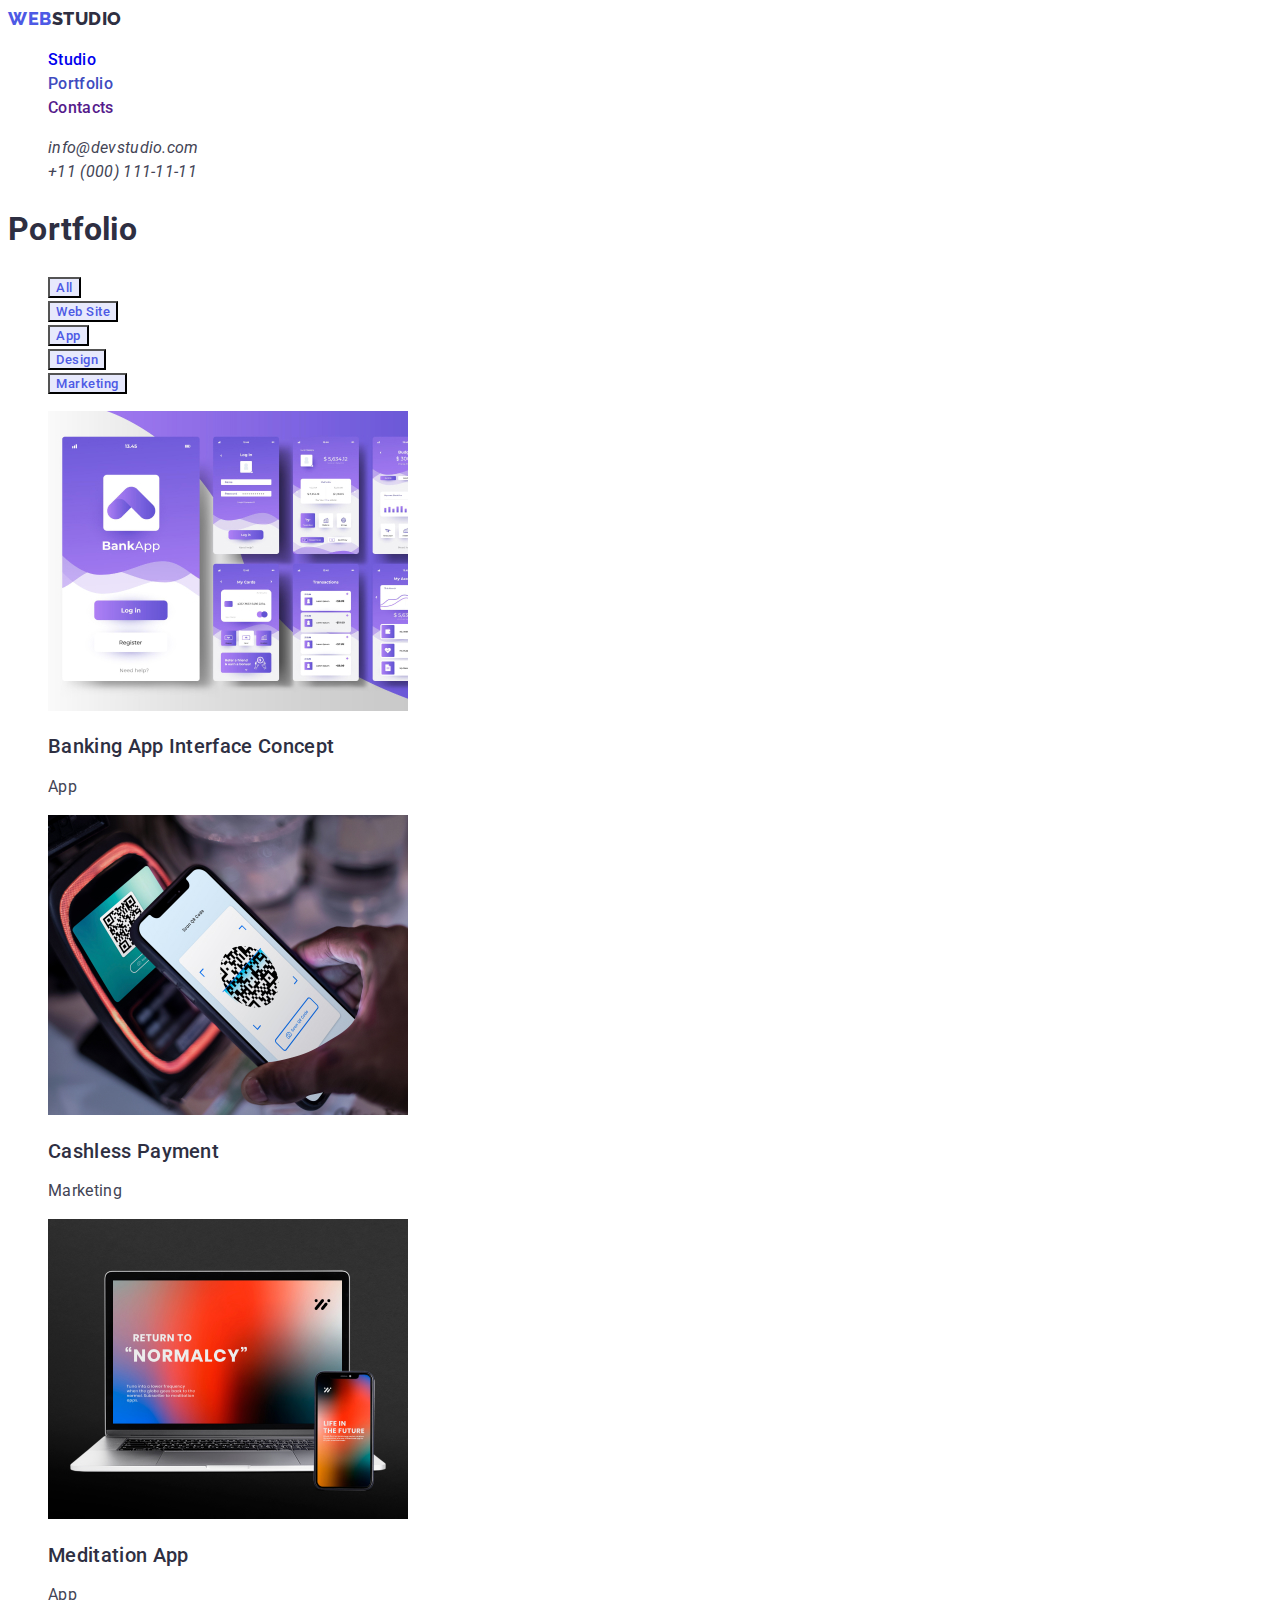
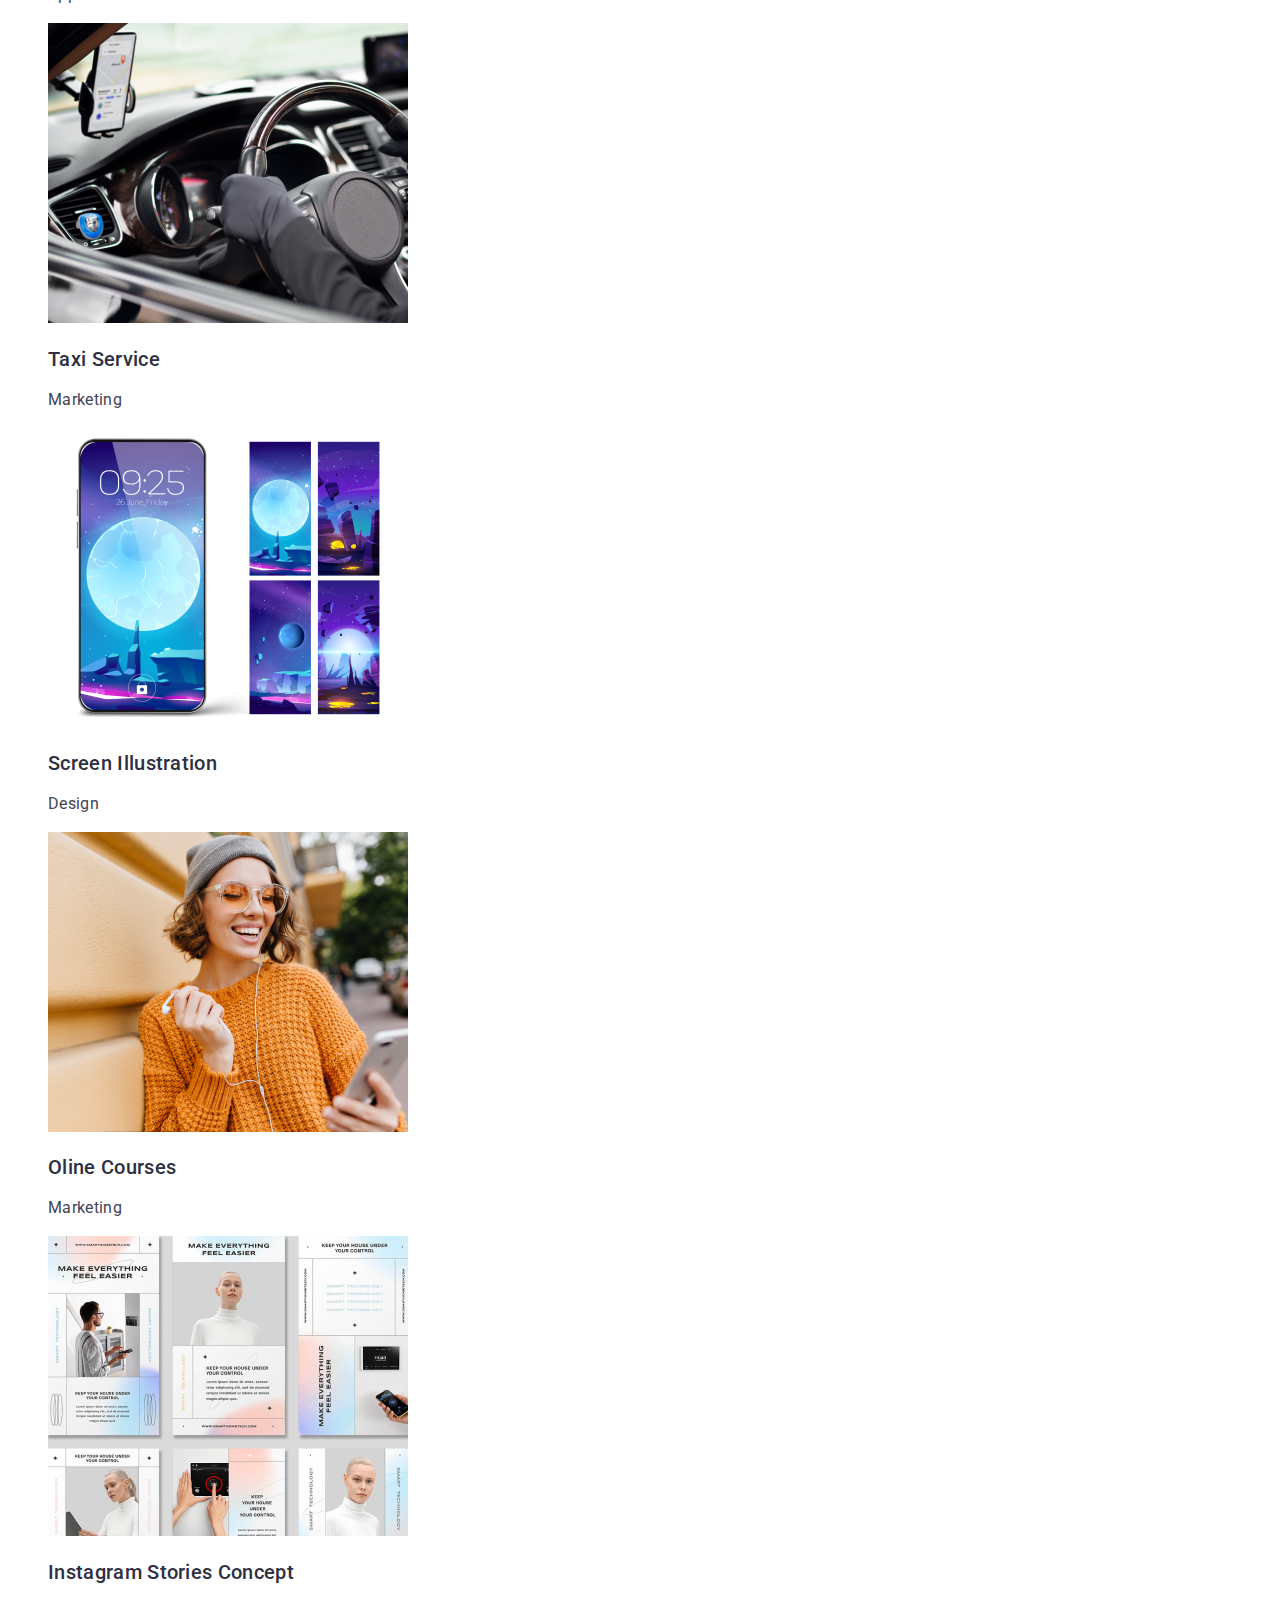
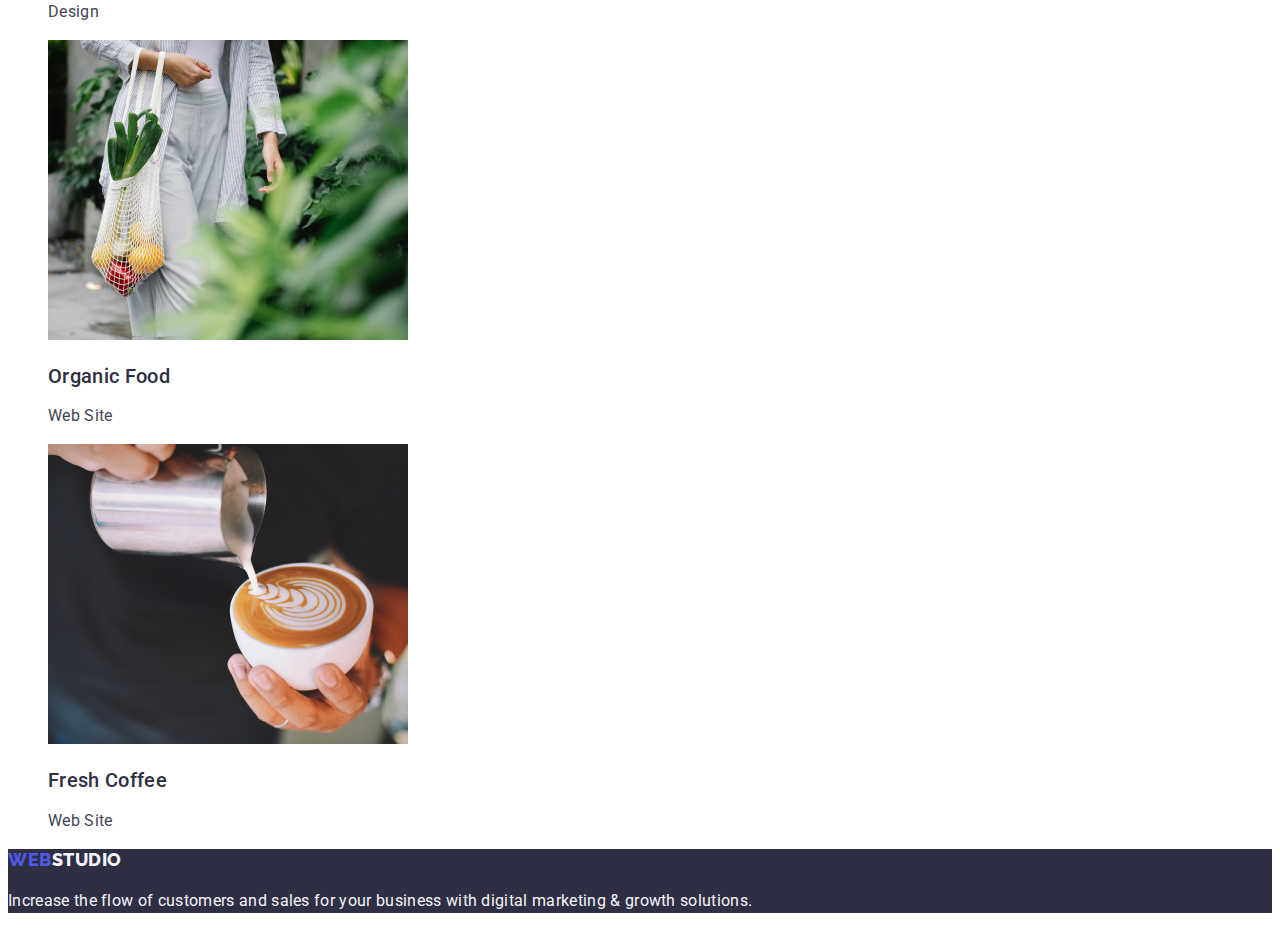
==== portfolio.html @ a3071bd9 "end_result" ====
<!DOCTYPE html>
<html lang="en">
  <head>
    <meta charset="UTF-8" />
    <meta http-equiv="X-UA-Compatible" content="IE=edge" />
    <meta name="viewport" content="width=device-width, initial-scale=1.0" />
    <link rel="stylesheet" href="./css/styles.css" />
    <title>Document</title>
    <link
      href="https://fonts.googleapis.com/css2?family=Raleway:wght@800&family=Roboto:wght@400;500;700;900&display=swap"
      rel="stylesheet"
    />
  </head>
  <body>
    <header>
      <nav>
        <a href="./index.html" class="table-content-web"
          >Web<span class="table-content-studio">Studio</span></a
        >
        <ul class="menu-nav list">
          <li><a href="./index.html" class="link">Studio</a></li>
          <li><a href="./portfolio.html" class="link current">Portfolio</a></li>
          <li><a href="" class="link">Contacts</a></li>
        </ul>
      </nav>
      <address>
        <ul class="adress-nav list">
          <li>
            <a href="mailto:info@devstudio.com" class="contact"
              >info@devstudio.com</a
            >
          </li>
          <li>
            <a href="tel:+110001111111" class="contact">+11 (000) 111-11-11</a>
          </li>
        </ul>
      </address>
    </header>
    <main>
      <h1>Portfolio</h1>
      <section class="filtrs">
        <ul class="list">
          <li><button class="button" type="button">All</button></li>
          <li><button class="button" type="button">Web Site</button></li>
          <li><button class="button" type="button">App</button></li>
          <li><button class="button" type="button">Design</button></li>
          <li><button class="button" type="button">Marketing</button></li>
        </ul>
      </section>
      <section class="section">
        <ul class="list">
          <li>
            <img src="./images/banking.jpg" alt="Banking App" width="360" />
            <h2 class="product-title">Banking App Interface Concept</h2>
            <p class="content">App</p>
          </li>
          <li>
            <img
              src="./images/cashless.jpg"
              alt="Cashless Payment"
              width="360"
            />
            <h2 class="product-title">Cashless Payment</h2>
            <p class="content">Marketing</p>
          </li>
          <li>
            <img
              src="./images/meditation.jpg"
              alt="Meditation App"
              width="360"
            />
            <h2 class="product-title">Meditation App</h2>
            <p class="content">App</p>
          </li>
          <li>
            <img src="./images/taxi.jpg" alt="Taxi Service" width="360" />
            <h2 class="product-title">Taxi Service</h2>
            <p class="content">Marketing</p>
          </li>
          <li>
            <img
              src="./images/screen.jpg"
              alt="Screen Illustration"
              width="360"
            />
            <h2 class="product-title">Screen Illustration</h2>
            <p class="content">Design</p>
          </li>
          <li>
            <img
              src="./images/oline-courses.jpg"
              alt="Oline Courses"
              width="360"
            />
            <h2 class="product-title">Oline Courses</h2>
            <p class="content">Marketing</p>
          </li>
          <li>
            <img
              src="./images/instagram-stories.jpg"
              alt="Instagram Stories"
              width="360"
            />
            <h2 class="product-title">Instagram Stories Concept</h2>
            <p class="content">Design</p>
          </li>
          <li>
            <img src="./images/organic-food.jpg" alt="Food" width="360" />
            <h2 class="product-title">Organic Food</h2>
            <p class="content">Web Site</p>
          </li>
          <li>
            <img src="./images/fresh-coffee.jpg" alt="Coffee" width="360" />
            <h2 class="product-title">Fresh Coffee</h2>
            <p class="content">Web Site</p>
          </li>
        </ul>
      </section>
    </main>
    <footer class="footer">
      <a href="./index.html" class="table-content-web"
        >Web<span class="table-footer-studio">Studio</span></a
      >
      <p class="footer-content">
        Increase the flow of customers and sales for your business with digital
        marketing & growth solutions.
      </p>
    </footer>
  </body>
</html>
---- css/styles.css ----
:root{
    --title-text-color:#2E2F42;
    --text-color:#434455;
    --focus-text:#404BBF;
    --text-button:#4D5AE5;
    --background-button:#E7E9FC;
    --focus-button:#ffffff;
    --footer-text:#F4F4FD;
}

body{
    color:var(--title-text-color);
    font-family: Roboto, sans-serif;
    letter-spacing: 0.02em;
    font-size: 16px;
    line-height: 1.5;
    background-color: var(--focus-button);
}

.table-content-web{
    color: var(--text-button);
font-family: 'Raleway',sans-serif;
    font-weight: 800;
    font-size: 18px;
    line-height: 1.17;
    letter-spacing: 0.03em;
    text-transform: uppercase;
    text-decoration: none;
}

.table-content-studio{
color: var(--title-text-color);
}

.menu-nav .link.current{
    color: var(--focus-text);
}

.menu-nav .link{
    font-weight: 500;
    text-decoration: none;
}

.menu-nav .link:hover,
.menu-nav .link:focus{
    color: var(--focus-text);
}

.list{
    list-style: none;
}
.adress-nav .contact{
    color: var(--text-color);
    text-decoration: none;
}

.adress-nav .contact:hover,
.adress-nav .contact:focus{
    color: var(--focus-text);
}

.button{
background-color: var(--background-button);
color: var(--text-button);
cursor:pointer;
font-family: inherit;
font-weight: 500;
    letter-spacing: 0.04em;
}

.button:hover,
.button:focus{
    background-color: var(--focus-text);
    color: var(--focus-button);
}

.section .product-title {
    font-weight: 500;
        font-size: 20px;
        line-height: 1.2;
}

.section .content{
    color:var(--text-color);   
}

.footer{
    background-color: var(--title-text-color);
}
.table-footer-studio{
    color: var(--footer-text);
}

.footer-content{
    color: var(--footer-text);
}
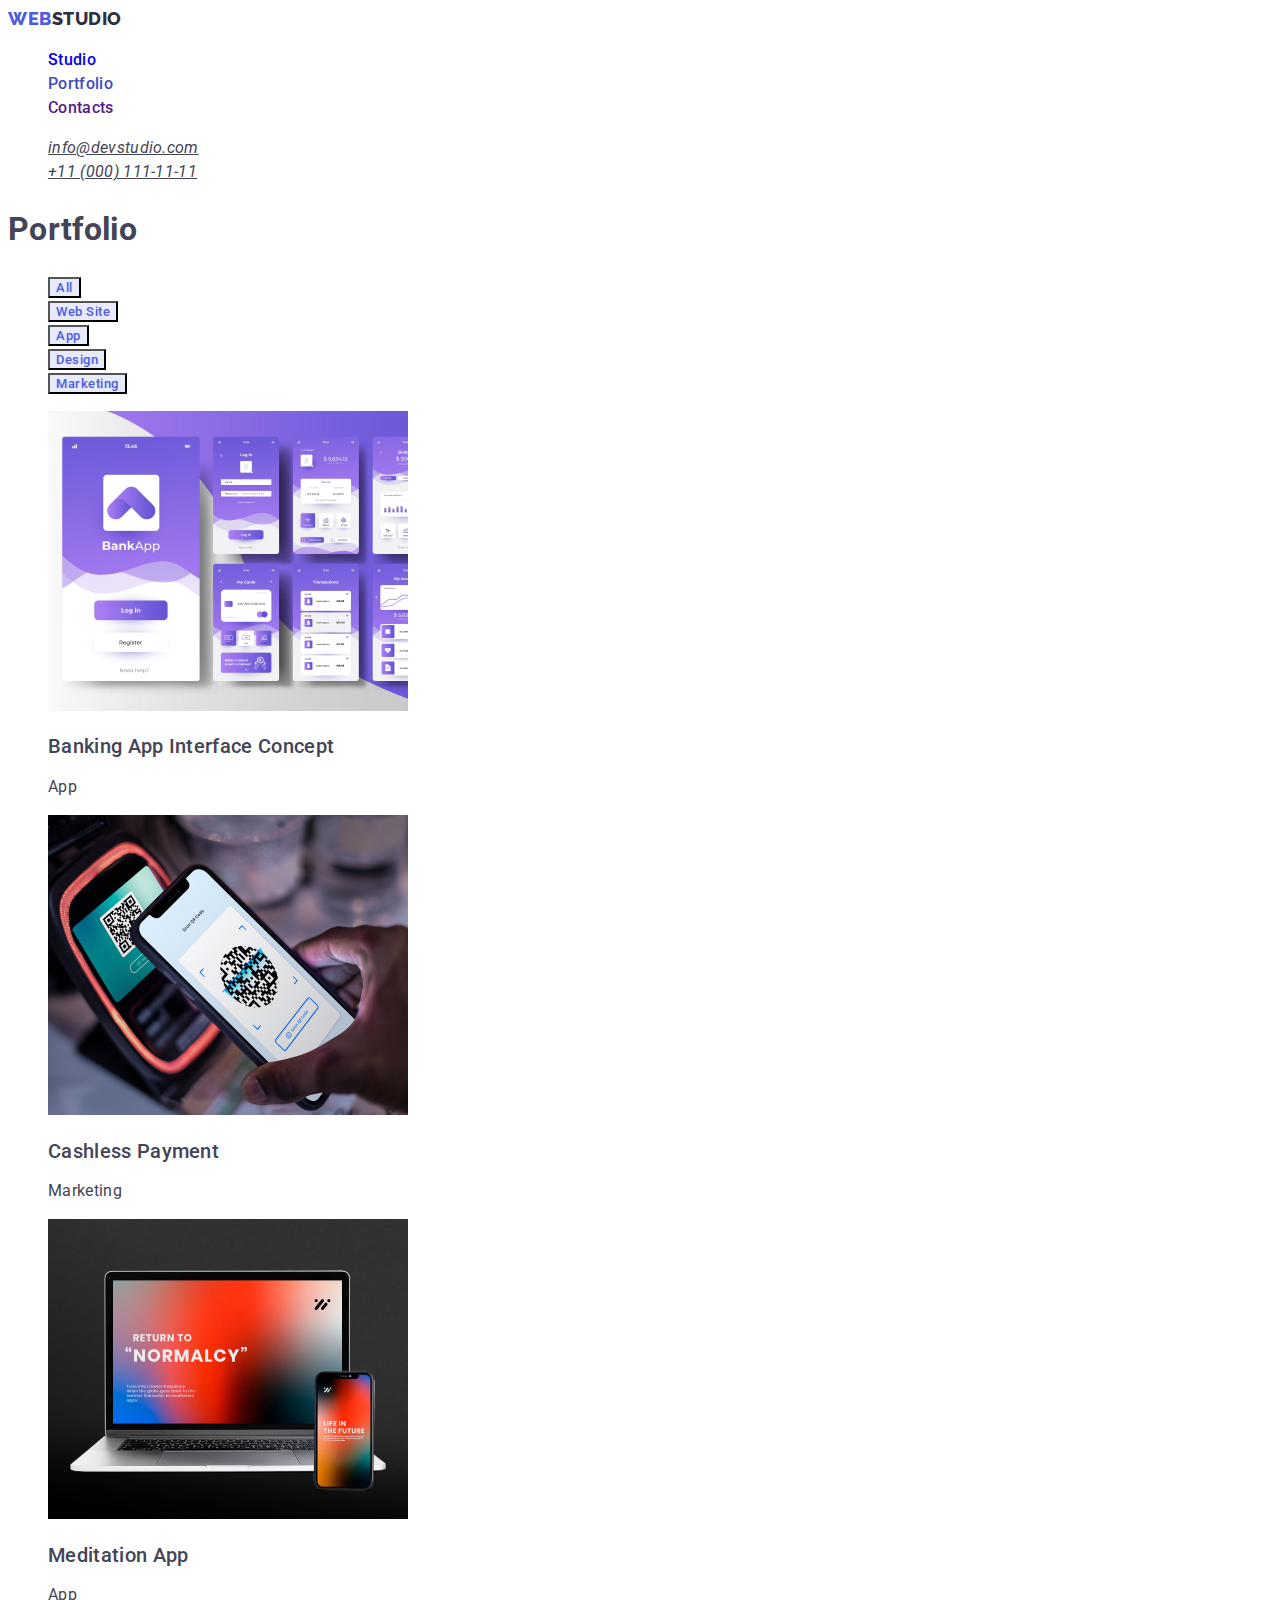
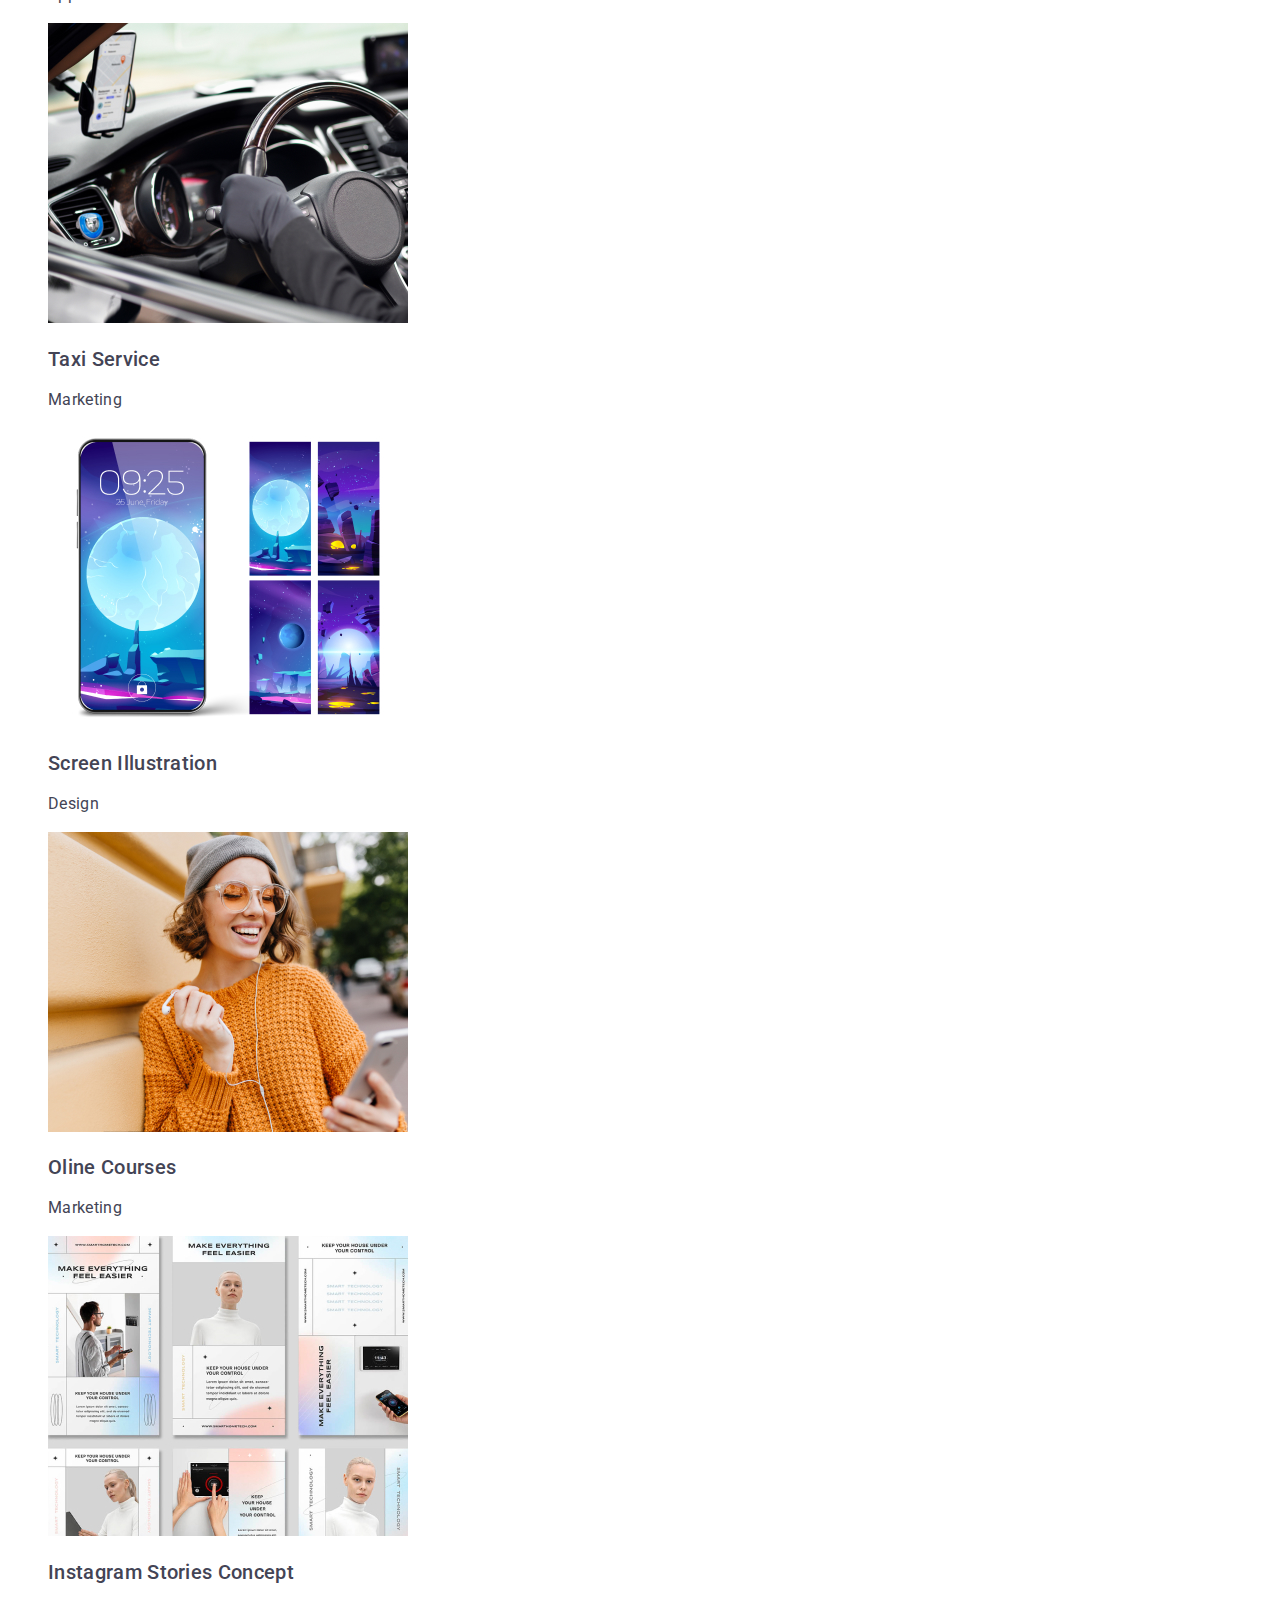
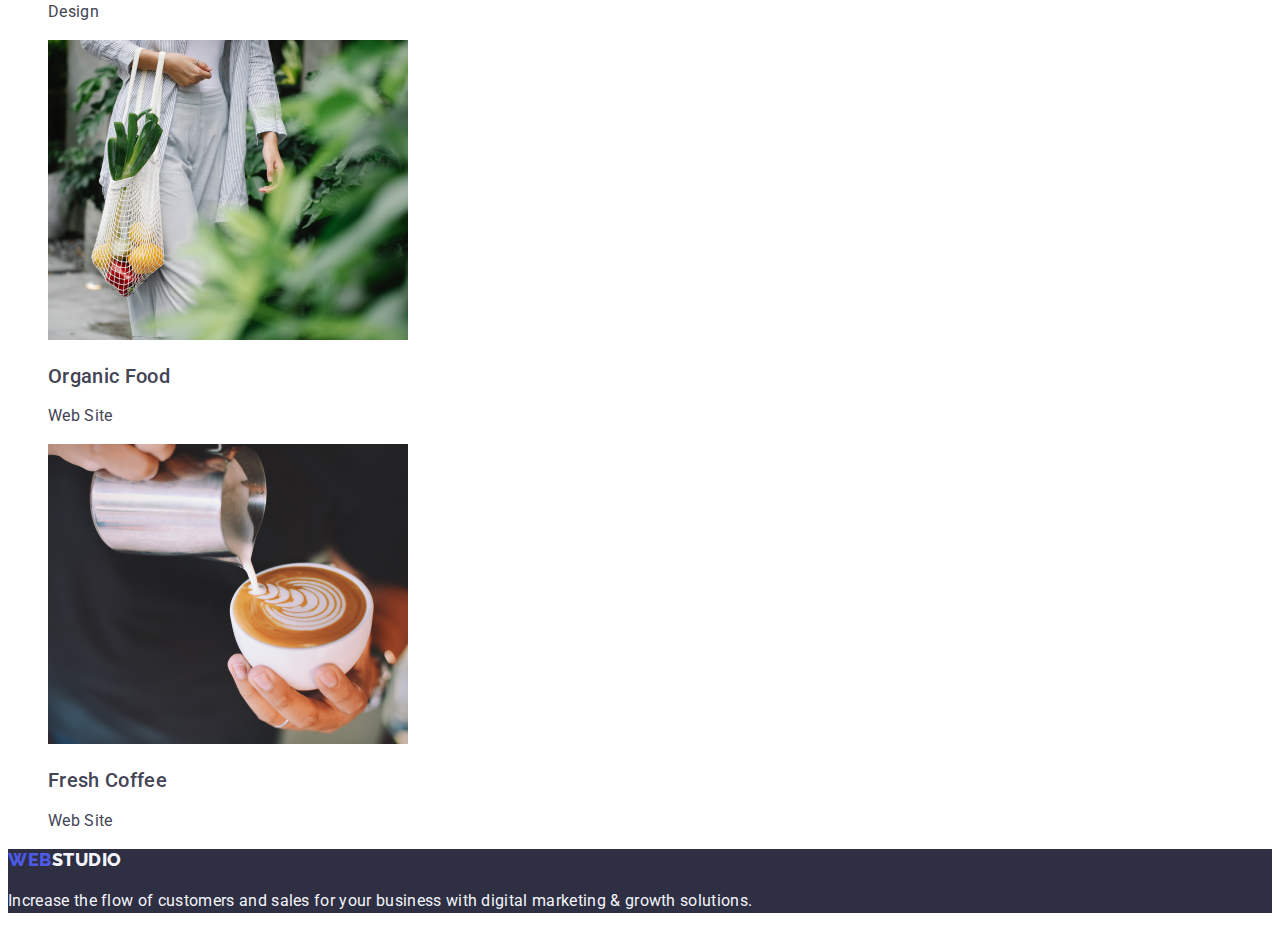
==== commit b9593651: "na_doop" ====
--- a/portfolio.html
+++ b/portfolio.html
@@ -6,6 +6,8 @@
     <meta name="viewport" content="width=device-width, initial-scale=1.0" />
     <link rel="stylesheet" href="./css/styles.css" />
     <title>Document</title>
+    <link rel="preconnect" href="https://fonts.googleapis.com" />
+    <link rel="preconnect" href="https://fonts.gstatic.com" crossorigin />
     <link
       href="https://fonts.googleapis.com/css2?family=Raleway:wght@800&family=Roboto:wght@400;500;700;900&display=swap"
       rel="stylesheet"
@@ -14,13 +16,15 @@
   <body>
     <header>
       <nav>
-        <a href="./index.html" class="table-content-web"
-          >Web<span class="table-content-studio">Studio</span></a
+        <a href="./index.html" class="table-web links"
+          >Web<span class="table-studio">Studio</span></a
         >
         <ul class="menu-nav list">
-          <li><a href="./index.html" class="link">Studio</a></li>
-          <li><a href="./portfolio.html" class="link current">Portfolio</a></li>
-          <li><a href="" class="link">Contacts</a></li>
+          <li><a href="./index.html" class="link links">Studio</a></li>
+          <li>
+            <a href="./portfolio.html" class="link links current">Portfolio</a>
+          </li>
+          <li><a href="" class="link links">Contacts</a></li>
         </ul>
       </nav>
       <address>
@@ -118,8 +122,8 @@
       </section>
     </main>
     <footer class="footer">
-      <a href="./index.html" class="table-content-web"
-        >Web<span class="table-footer-studio">Studio</span></a
+      <a href="./index.html" class="table-web links"
+        >Web<span class="footer-studio">Studio</span></a
       >
       <p class="footer-content">
         Increase the flow of customers and sales for your business with digital
--- a/css/styles.css
+++ b/css/styles.css
@@ -4,12 +4,12 @@
     --focus-text:#404BBF;
     --text-button:#4D5AE5;
     --background-button:#E7E9FC;
-    --focus-button:#ffffff;
+    --focus-button:#FFFFFF;
     --footer-text:#F4F4FD;
 }
 
 body{
-    color:var(--title-text-color);
+    color:var(--text-color);
     font-family: Roboto, sans-serif;
     letter-spacing: 0.02em;
     font-size: 16px;
@@ -17,18 +17,22 @@
     background-color: var(--focus-button);
 }
 
-.table-content-web{
-    color: var(--text-button);
+.table-web{
 font-family: 'Raleway',sans-serif;
     font-weight: 800;
     font-size: 18px;
     line-height: 1.17;
     letter-spacing: 0.03em;
     text-transform: uppercase;
+    color: var(--text-button);
     text-decoration: none;
 }
 
-.table-content-studio{
+.links{
+    text-decoration: none;
+}
+
+.table-studio{
 color: var(--title-text-color);
 }
 
@@ -38,7 +42,6 @@
 
 .menu-nav .link{
     font-weight: 500;
-    text-decoration: none;
 }
 
 .menu-nav .link:hover,
@@ -51,7 +54,6 @@
 }
 .adress-nav .contact{
     color: var(--text-color);
-    text-decoration: none;
 }
 
 .adress-nav .contact:hover,
@@ -87,7 +89,7 @@
 .footer{
     background-color: var(--title-text-color);
 }
-.table-footer-studio{
+.footer-studio{
     color: var(--footer-text);
 }
 
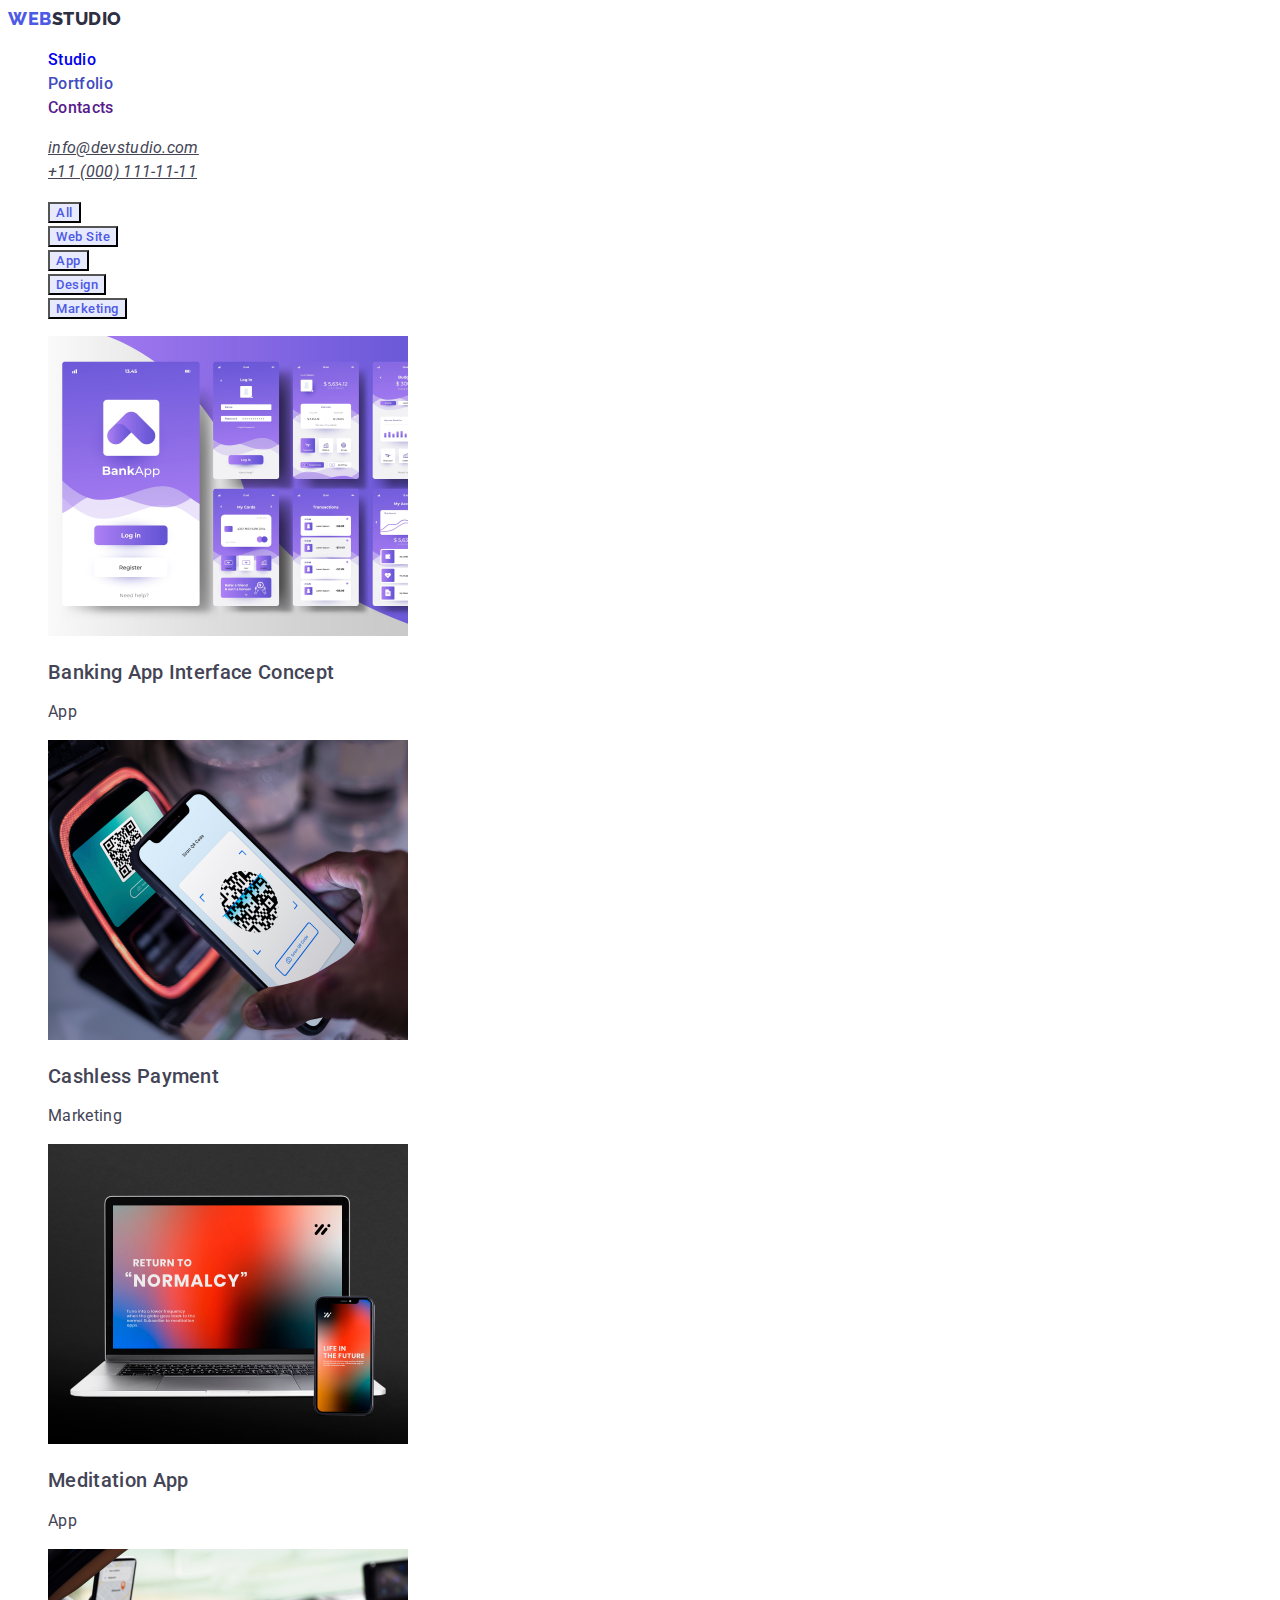
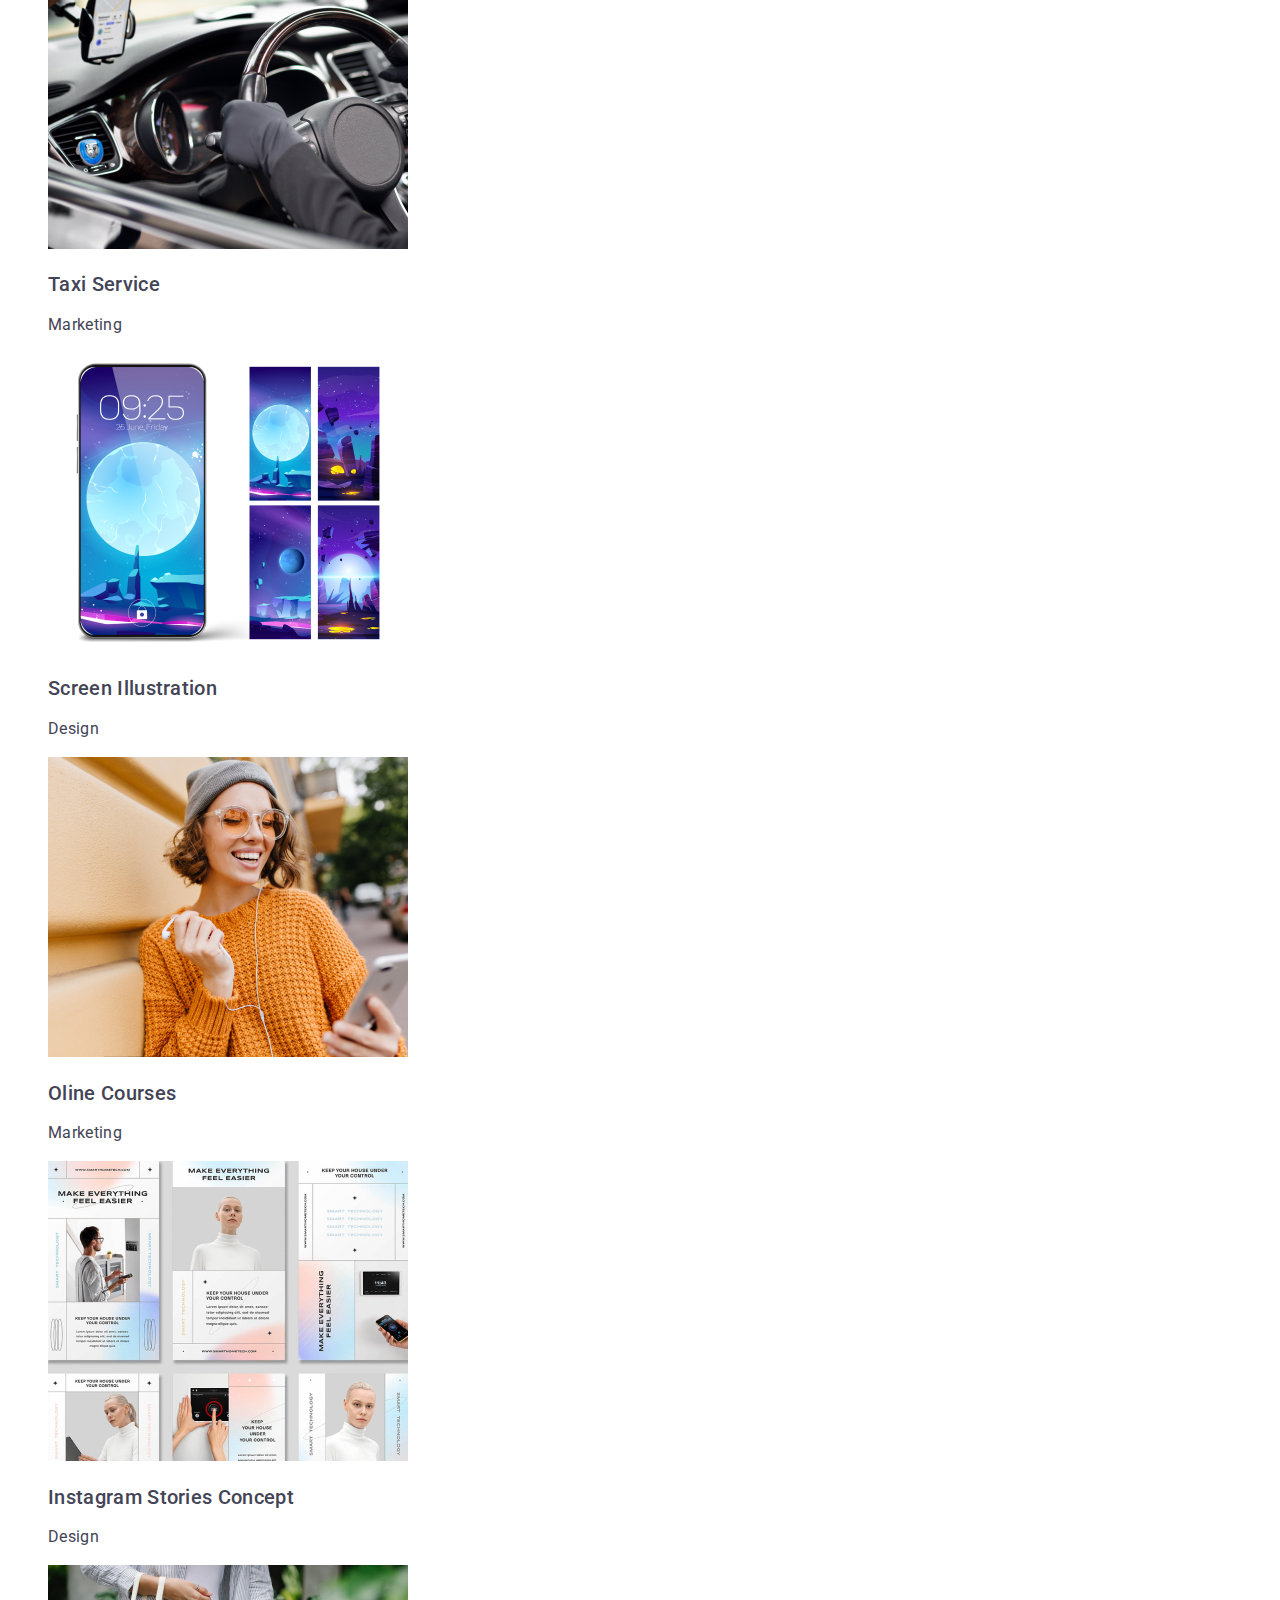
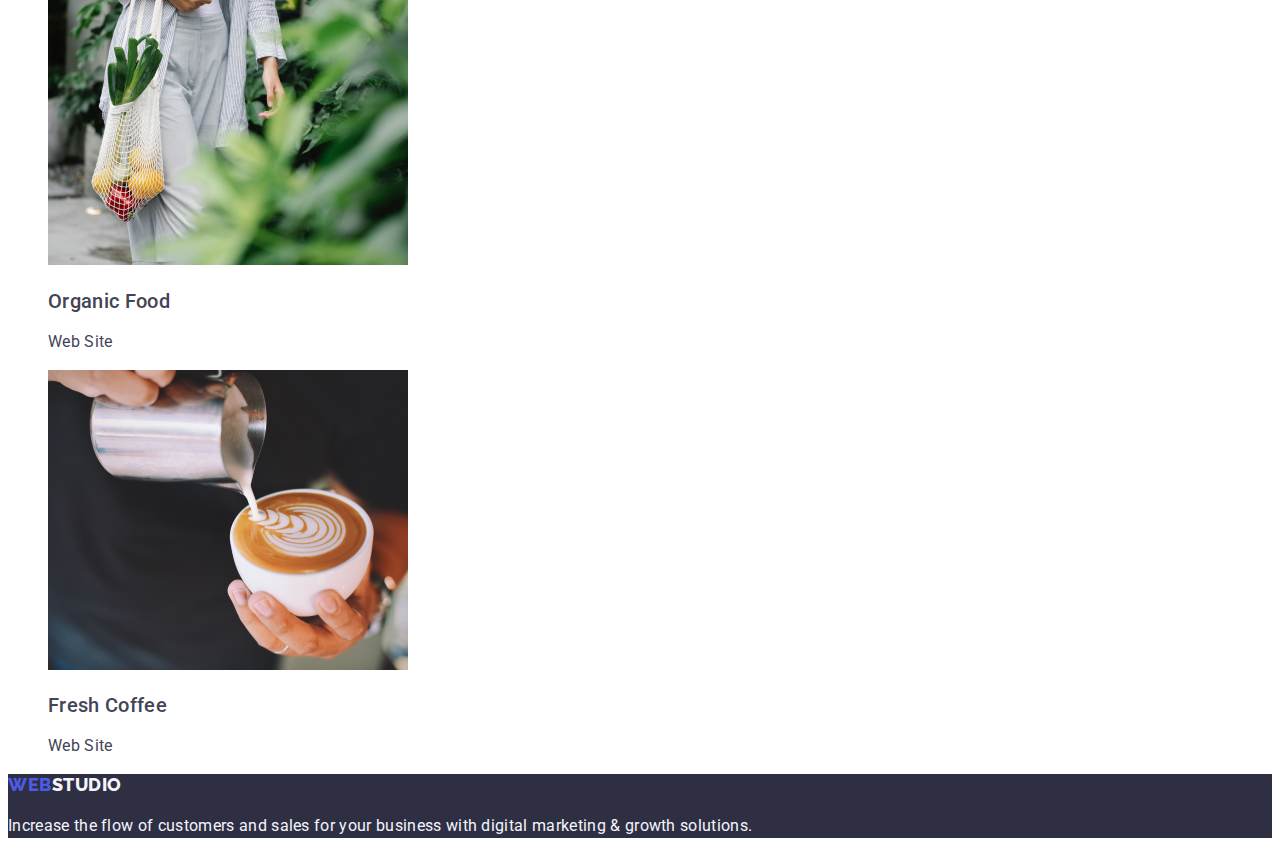
==== commit 54f08b2f: "na_Doop" ====
--- a/portfolio.html
+++ b/portfolio.html
@@ -41,14 +41,14 @@
       </address>
     </header>
     <main>
-      <h1>Portfolio</h1>
       <section class="filtrs">
+        <h1 hidden>Portfolio</h1>
         <ul class="list">
-          <li><button class="button" type="button">All</button></li>
-          <li><button class="button" type="button">Web Site</button></li>
-          <li><button class="button" type="button">App</button></li>
-          <li><button class="button" type="button">Design</button></li>
-          <li><button class="button" type="button">Marketing</button></li>
+          <li><button type="button" class="button">All</button></li>
+          <li><button type="button" class="button">Web Site</button></li>
+          <li><button type="button" class="button">App</button></li>
+          <li><button type="button" class="button">Design</button></li>
+          <li><button type="button" class="button">Marketing</button></li>
         </ul>
       </section>
       <section class="section">
--- a/css/styles.css
+++ b/css/styles.css
@@ -62,18 +62,21 @@
 }
 
 .button{
-background-color: var(--background-button);
+    font-weight: 500;
+    letter-spacing: 0.04em;
 color: var(--text-button);
+    background-color: var(--background-button);
 cursor:pointer;
 font-family: inherit;
-font-weight: 500;
-    letter-spacing: 0.04em;
+
+    
 }
 
 .button:hover,
 .button:focus{
+    color: var(--focus-button);
     background-color: var(--focus-text);
-    color: var(--focus-button);
+   
 }
 
 .section .product-title {
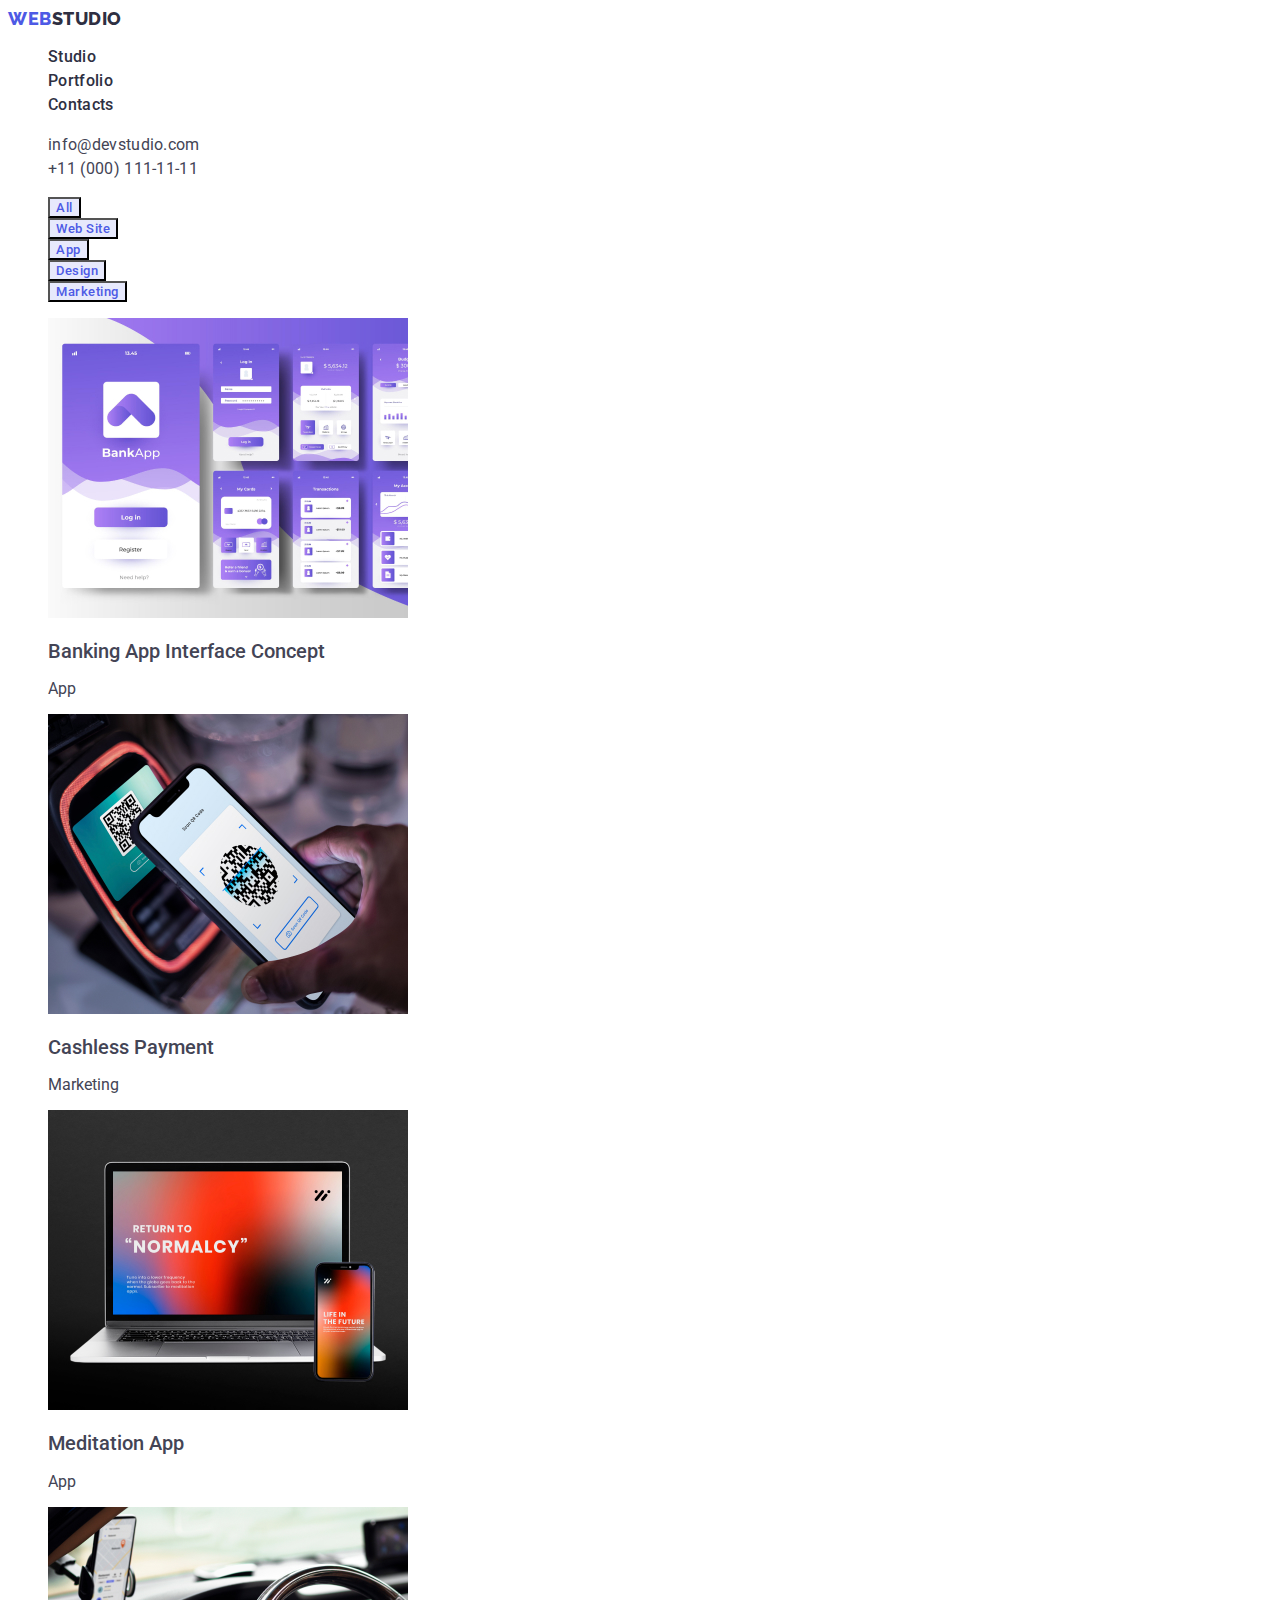
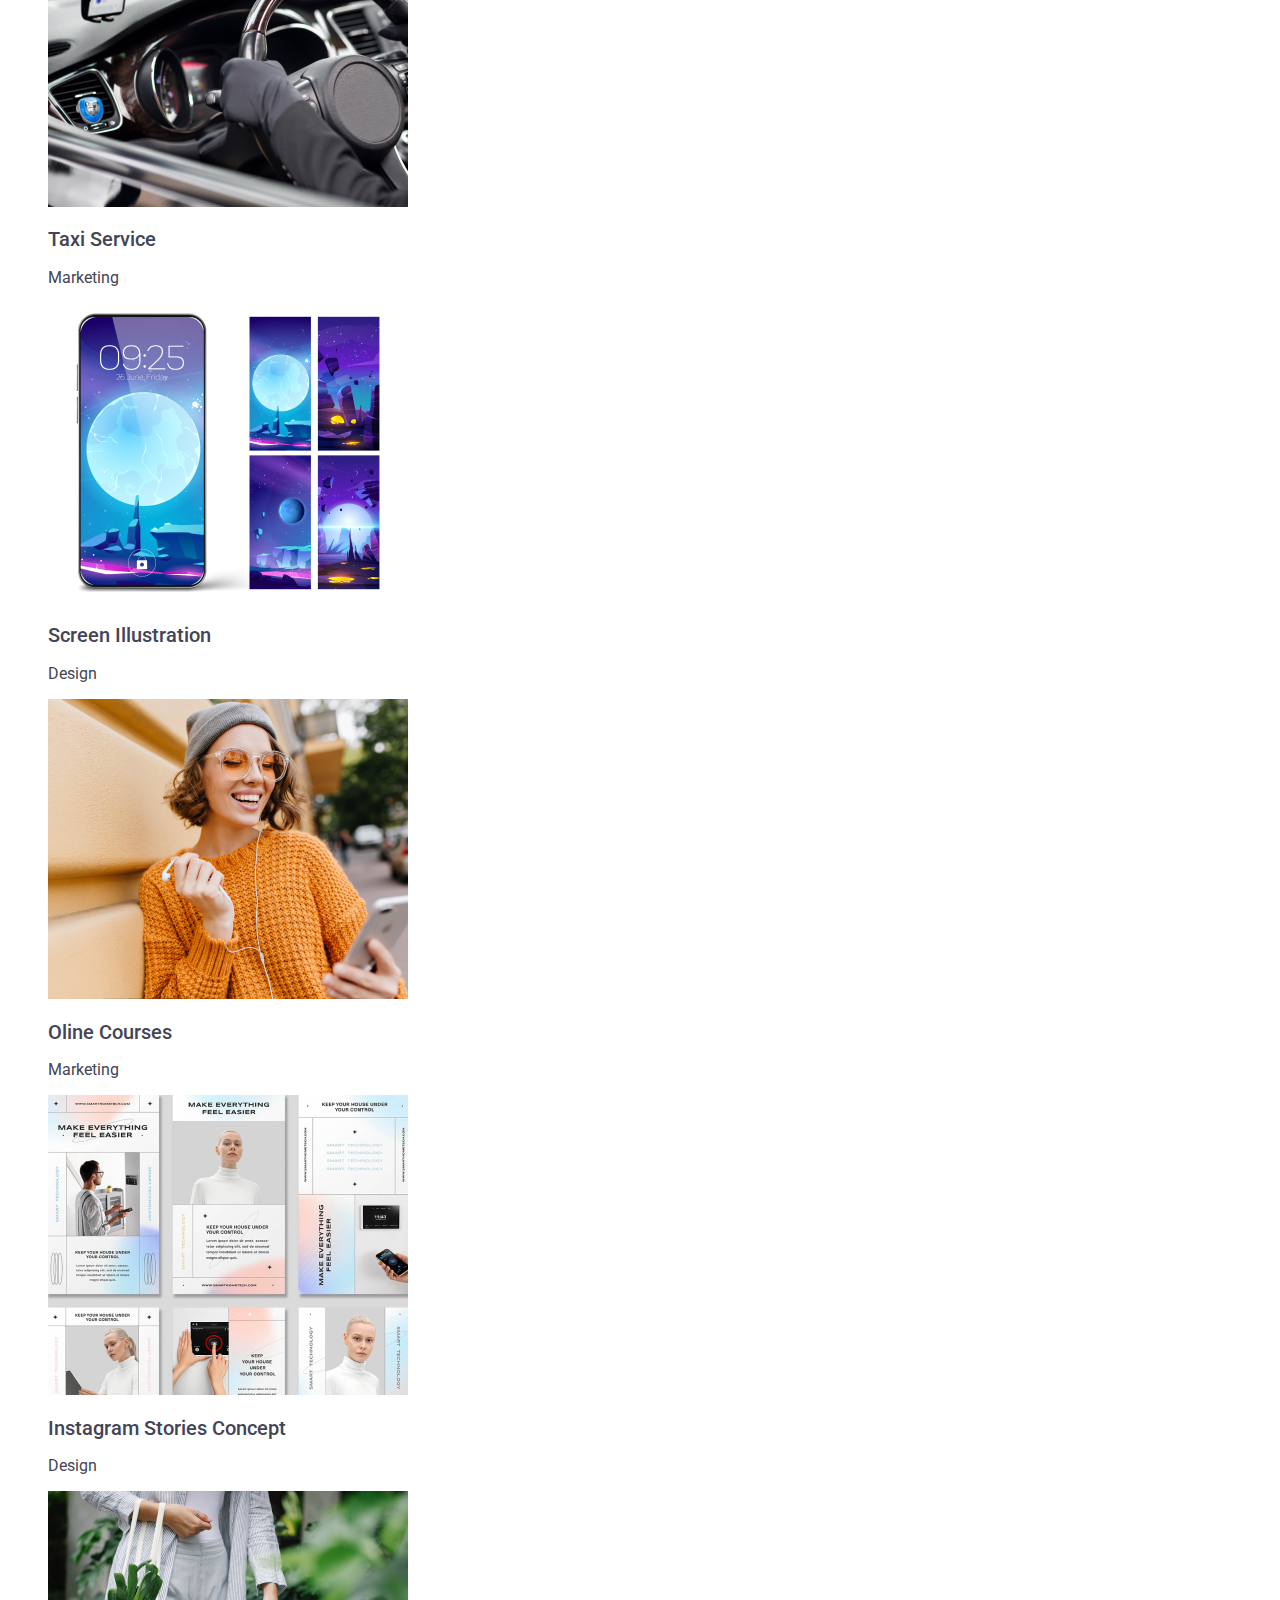
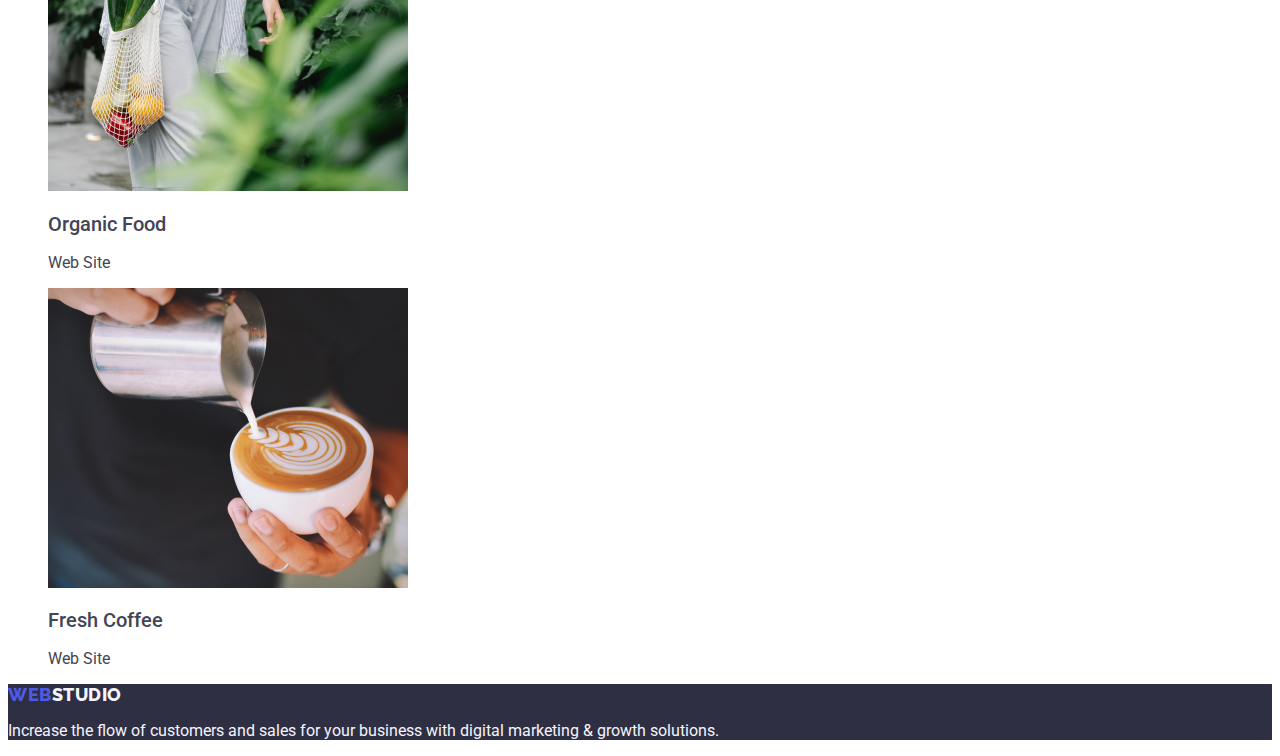
==== commit 48a75ba5: "header" ====
--- a/portfolio.html
+++ b/portfolio.html
@@ -5,37 +5,39 @@
     <meta http-equiv="X-UA-Compatible" content="IE=edge" />
     <meta name="viewport" content="width=device-width, initial-scale=1.0" />
     <link rel="stylesheet" href="./css/styles.css" />
-    <title>Document</title>
     <link rel="preconnect" href="https://fonts.googleapis.com" />
     <link rel="preconnect" href="https://fonts.gstatic.com" crossorigin />
     <link
       href="https://fonts.googleapis.com/css2?family=Raleway:wght@800&family=Roboto:wght@400;500;700;900&display=swap"
       rel="stylesheet"
     />
+    <title>Document</title>
   </head>
   <body>
     <header>
       <nav>
-        <a href="./index.html" class="table-web links"
+        <a href="./index.html" class="web link"
           >Web<span class="table-studio">Studio</span></a
         >
-        <ul class="menu-nav list">
-          <li><a href="./index.html" class="link links">Studio</a></li>
+        <ul class="list">
+          <li><a href="./index.html" class="links link">Studio</a></li>
           <li>
-            <a href="./portfolio.html" class="link links current">Portfolio</a>
+            <a href="./portfolio.html" class="links link">Portfolio</a>
           </li>
-          <li><a href="" class="link links">Contacts</a></li>
+          <li><a href="" class="links link">Contacts</a></li>
         </ul>
       </nav>
-      <address>
-        <ul class="adress-nav list">
+      <address class="addr-nav">
+        <ul class="list">
           <li>
-            <a href="mailto:info@devstudio.com" class="contact"
+            <a href="mailto:info@devstudio.com" class="contact link"
               >info@devstudio.com</a
             >
           </li>
           <li>
-            <a href="tel:+110001111111" class="contact">+11 (000) 111-11-11</a>
+            <a href="tel:+110001111111" class="contact link"
+              >+11 (000) 111-11-11</a
+            >
           </li>
         </ul>
       </address>
@@ -122,7 +124,7 @@
       </section>
     </main>
     <footer class="footer">
-      <a href="./index.html" class="table-web links"
+      <a href="./index.html" class="web link"
         >Web<span class="footer-studio">Studio</span></a
       >
       <p class="footer-content">
--- a/css/styles.css
+++ b/css/styles.css
@@ -9,15 +9,15 @@
 }
 
 body{
-    color:var(--text-color);
     font-family: Roboto, sans-serif;
-    letter-spacing: 0.02em;
+    color: var(--text-color);
+    /* letter-spacing: 0.02em;
     font-size: 16px;
-    line-height: 1.5;
+    line-height: 1.5; */
     background-color: var(--focus-button);
 }
 
-.table-web{
+.web{
 font-family: 'Raleway',sans-serif;
     font-weight: 800;
     font-size: 18px;
@@ -28,7 +28,7 @@
     text-decoration: none;
 }
 
-.links{
+.link{
     text-decoration: none;
 }
 
@@ -36,28 +36,40 @@
 color: var(--title-text-color);
 }
 
-.menu-nav .link.current{
+/* .links.current{
     color: var(--focus-text);
+} */
+
+.links{
+    font-weight: 500;
+    font-size: 16px;
+    line-height: 1.5;
+    letter-spacing: 0.02em;
+    color: var(--title-text-color);
+        
 }
 
-.menu-nav .link{
-    font-weight: 500;
-}
-
-.menu-nav .link:hover,
-.menu-nav .link:focus{
+.links:hover,
+.links:focus{
     color: var(--focus-text);
 }
 
 .list{
     list-style: none;
 }
-.adress-nav .contact{
+
+.addr-nav{
+    font-style: normal;
+}
+.contact{
+    font-size: 16px;
+        line-height: 1.5;
+        letter-spacing: 0.02em;
     color: var(--text-color);
 }
 
-.adress-nav .contact:hover,
-.adress-nav .contact:focus{
+.contact:hover,
+.contact:focus{
     color: var(--focus-text);
 }
 
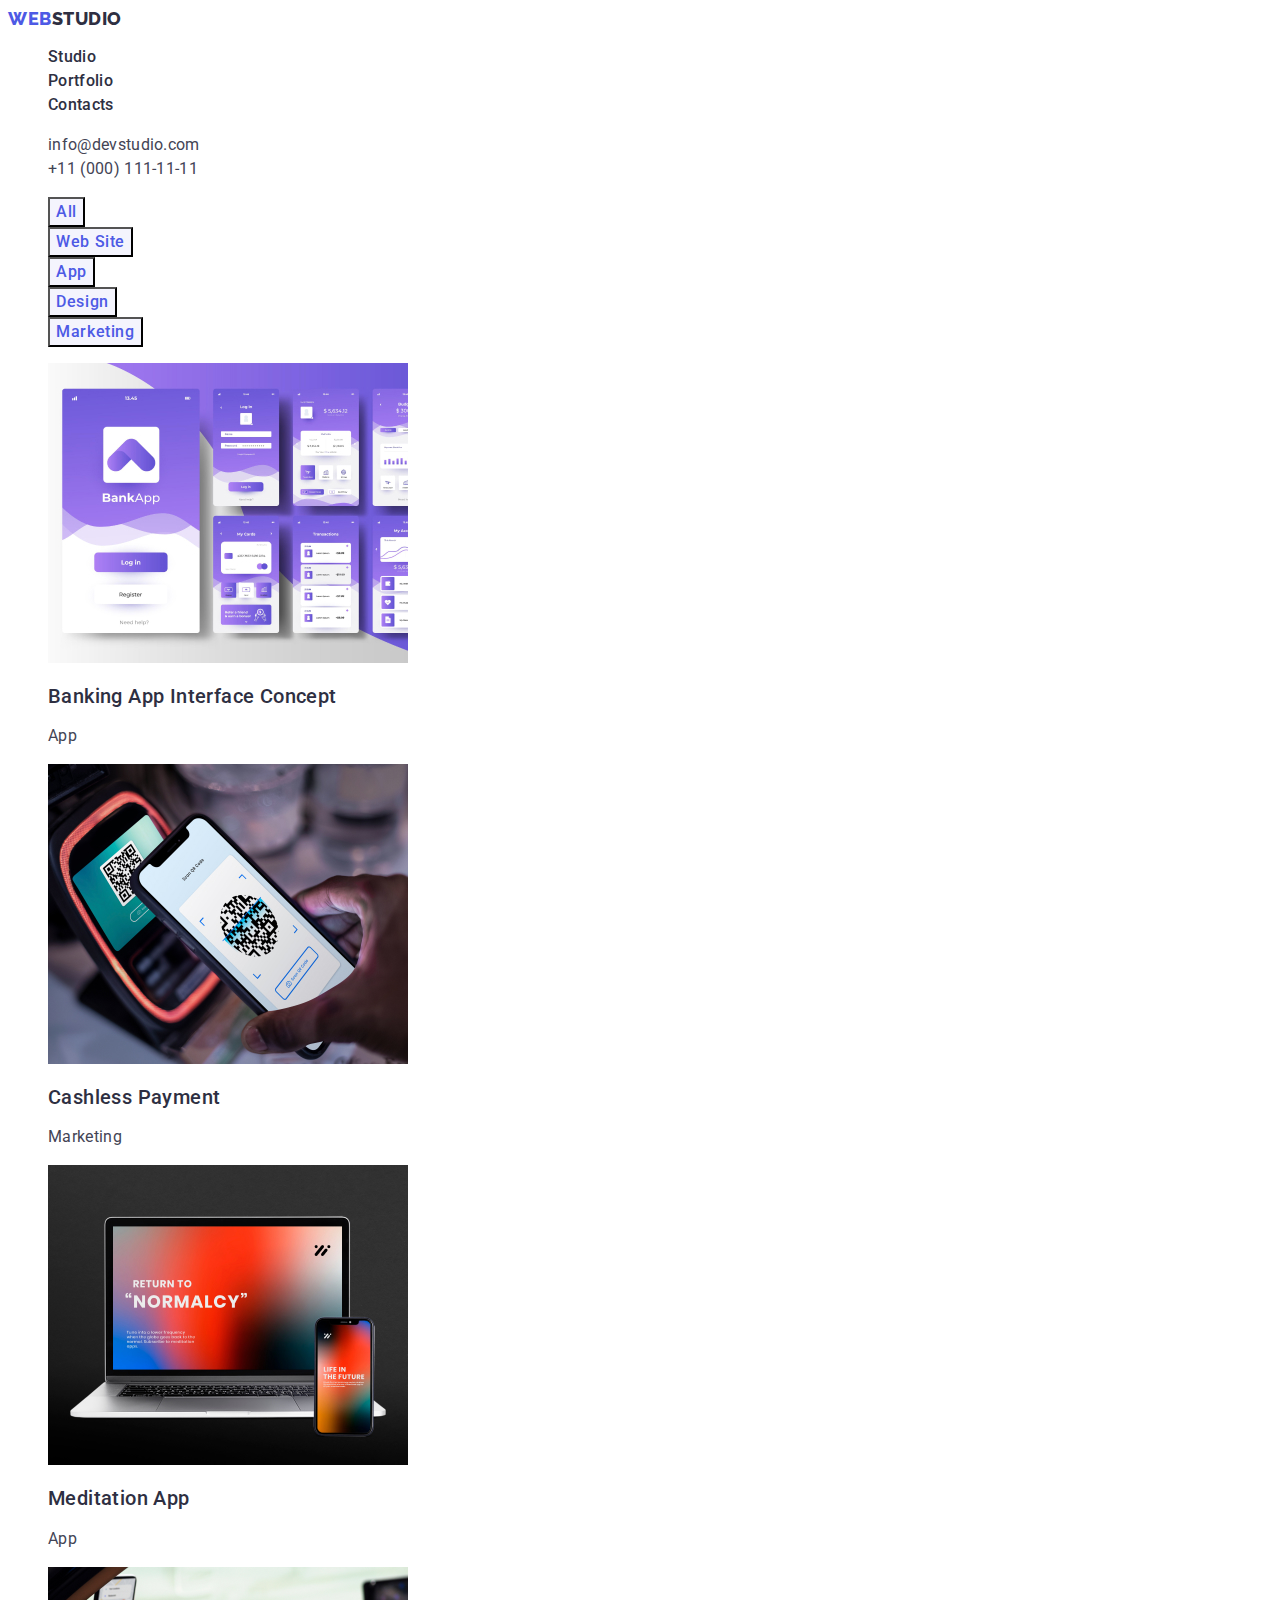
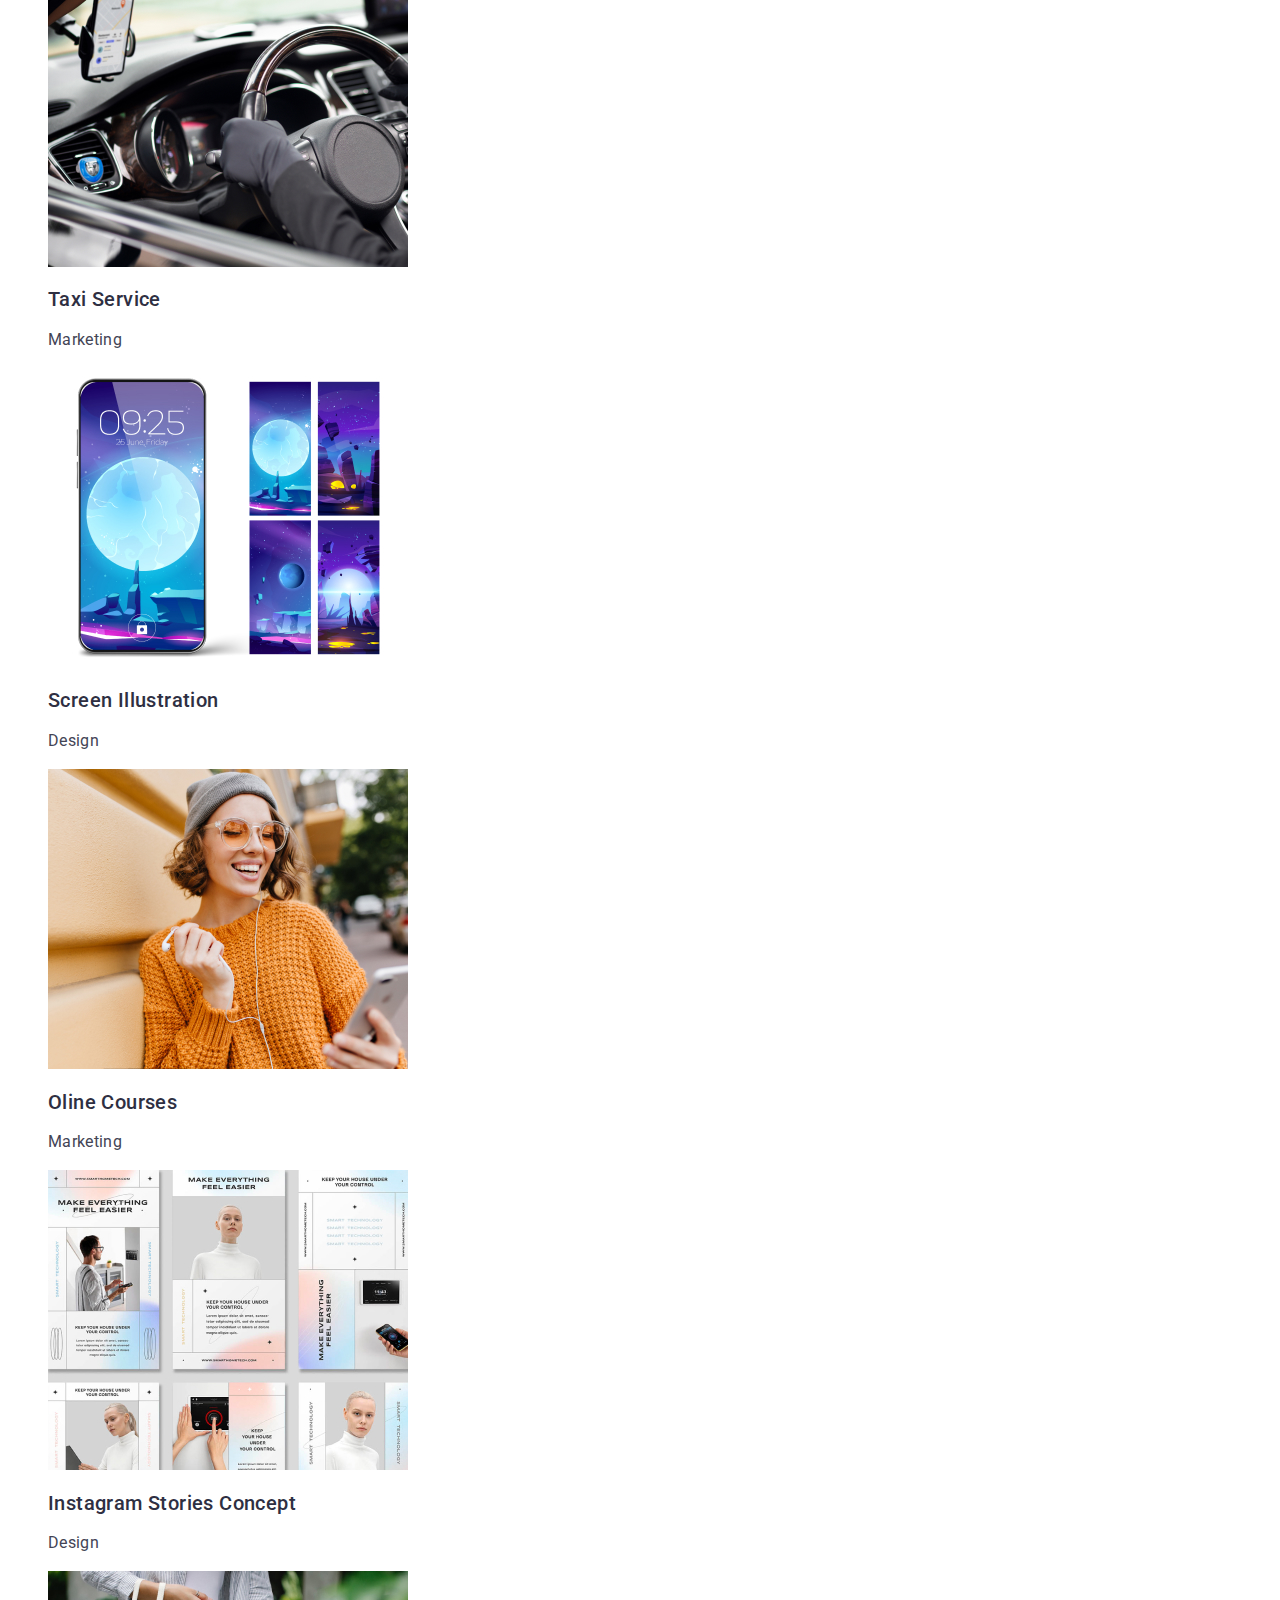
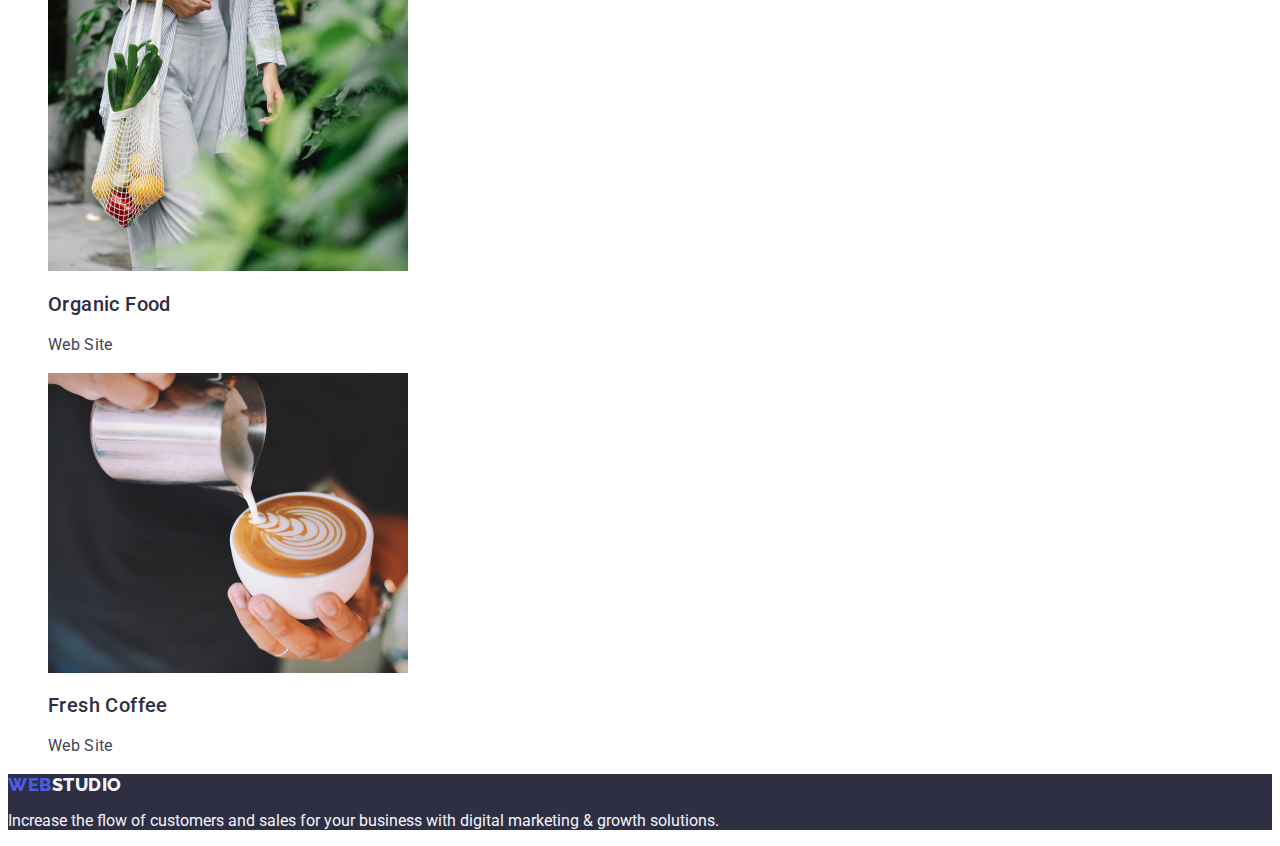
==== commit 78343312: "finish" ====
--- a/portfolio.html
+++ b/portfolio.html
@@ -46,79 +46,78 @@
       <section class="filtrs">
         <h1 hidden>Portfolio</h1>
         <ul class="list">
-          <li><button type="button" class="button">All</button></li>
-          <li><button type="button" class="button">Web Site</button></li>
-          <li><button type="button" class="button">App</button></li>
-          <li><button type="button" class="button">Design</button></li>
-          <li><button type="button" class="button">Marketing</button></li>
+          <li><button type="button" class="buttons">All</button></li>
+          <li><button type="button" class="buttons">Web Site</button></li>
+          <li><button type="button" class="buttons">App</button></li>
+          <li><button type="button" class="buttons">Design</button></li>
+          <li><button type="button" class="buttons">Marketing</button></li>
         </ul>
-      </section>
-      <section class="section">
+
         <ul class="list">
           <li>
-            <img src="./images/banking.jpg" alt="Banking App" width="360" />
+            <a href="" class="link"><img src="./images/banking.jpg" alt="Banking App" width="360" />
             <h2 class="product-title">Banking App Interface Concept</h2>
-            <p class="content">App</p>
+            <p class="article">App</p></a>
           </li>
-          <li>
+          <a href="" class="link"><li>
             <img
               src="./images/cashless.jpg"
               alt="Cashless Payment"
               width="360"
             />
             <h2 class="product-title">Cashless Payment</h2>
-            <p class="content">Marketing</p>
+            <p class="article">Marketing</p></a>
           </li>
-          <li>
+          <a href="" class="link"><li>
             <img
               src="./images/meditation.jpg"
               alt="Meditation App"
               width="360"
             />
             <h2 class="product-title">Meditation App</h2>
-            <p class="content">App</p>
+            <p class="article">App</p></a>
           </li>
-          <li>
+          <a href="" class="link"><li>
             <img src="./images/taxi.jpg" alt="Taxi Service" width="360" />
             <h2 class="product-title">Taxi Service</h2>
-            <p class="content">Marketing</p>
+            <p class="article">Marketing</p></a>
           </li>
-          <li>
+          <a href="" class="link"><li>
             <img
               src="./images/screen.jpg"
               alt="Screen Illustration"
               width="360"
             />
             <h2 class="product-title">Screen Illustration</h2>
-            <p class="content">Design</p>
+            <p class="article">Design</p></a>
           </li>
-          <li>
+          <a href="" class="link"><li>
             <img
               src="./images/oline-courses.jpg"
               alt="Oline Courses"
               width="360"
             />
             <h2 class="product-title">Oline Courses</h2>
-            <p class="content">Marketing</p>
+            <p class="article">Marketing</p></a>
           </li>
-          <li>
+          <a href="" class="link"><li>
             <img
               src="./images/instagram-stories.jpg"
               alt="Instagram Stories"
               width="360"
             />
             <h2 class="product-title">Instagram Stories Concept</h2>
-            <p class="content">Design</p>
+            <p class="article">Design</p></a>
           </li>
-          <li>
+          <a href="" class="link"><li>
             <img src="./images/organic-food.jpg" alt="Food" width="360" />
             <h2 class="product-title">Organic Food</h2>
-            <p class="content">Web Site</p>
+            <p class="article">Web Site</p></a>
           </li>
-          <li>
+          <a href="" class="link"><li>
             <img src="./images/fresh-coffee.jpg" alt="Coffee" width="360" />
             <h2 class="product-title">Fresh Coffee</h2>
-            <p class="content">Web Site</p>
+            <p class="article">Web Site</p></a>
           </li>
         </ul>
       </section>
--- a/css/styles.css
+++ b/css/styles.css
@@ -11,9 +11,6 @@
 body{
     font-family: Roboto, sans-serif;
     color: var(--text-color);
-    /* letter-spacing: 0.02em;
-    font-size: 16px;
-    line-height: 1.5; */
     background-color: var(--focus-button);
 }
 
@@ -36,9 +33,6 @@
 color: var(--title-text-color);
 }
 
-/* .links.current{
-    color: var(--focus-text);
-} */
 
 .links{
     font-weight: 500;
@@ -73,33 +67,92 @@
     color: var(--focus-text);
 }
 
-.button{
+.first-section {
+    background-color: var(--title-text-color);
+}
+
+.main-title {
+    font-size: 56px;
+    line-height: 1.07;
+    text-align: center;
+    letter-spacing: 0.02em;
+    color: var(--focus-button);
+}
+
+.button {
+    background-color: var(--text-button);
+    font-family: "Roboto", sans-serif;
+    font-weight: 500;
+    font-size: 16px;
+    line-height: 1.5;
+    letter-spacing: 0.04em;
+    color: var(--focus-button);
+    cursor: pointer;
+}
+
+.button:hover,
+.button:focus {
+    color: var(--focus-button);
+    background-color: var(--focus-text);
+
+}
+
+.work {
+    font-weight: 500;
+    font-size: 20px;
+    line-height: 1.2;
+    letter-spacing: 0.02em;
+    color: var(--title-text-color);
+}
+
+.article {
+    font-size: 16px;
+    line-height: 1.5;
+    letter-spacing: 0.02em;
+    color: var(--text-color);
+}
+
+.app {
+
+    font-weight: 700;
+    font-size: 36px;
+    line-height: 1.11;
+    text-align: center;
+    letter-spacing: 0.02em;
+    text-transform: capitalize;
+    color: var(--title-text-color);
+}
+
+.bg-team {
+    background-color: var(--footer-text);
+}
+
+.buttons{
+    font-size: 16px;
+    line-height: 1.5;
     font-weight: 500;
     letter-spacing: 0.04em;
 color: var(--text-button);
-    background-color: var(--background-button);
+    background-color: var(--footer-text);
 cursor:pointer;
-font-family: inherit;
-
-    
+font-family: inherit;  
 }
 
-.button:hover,
-.button:focus{
+.buttons:hover,
+.buttons:focus{
     color: var(--focus-button);
     background-color: var(--focus-text);
    
 }
 
-.section .product-title {
+.product-title {
     font-weight: 500;
         font-size: 20px;
         line-height: 1.2;
+        letter-spacing: 0.02em;
+        color: var(--title-text-color);
 }
 
-.section .content{
-    color:var(--text-color);   
-}
 
 .footer{
     background-color: var(--title-text-color);
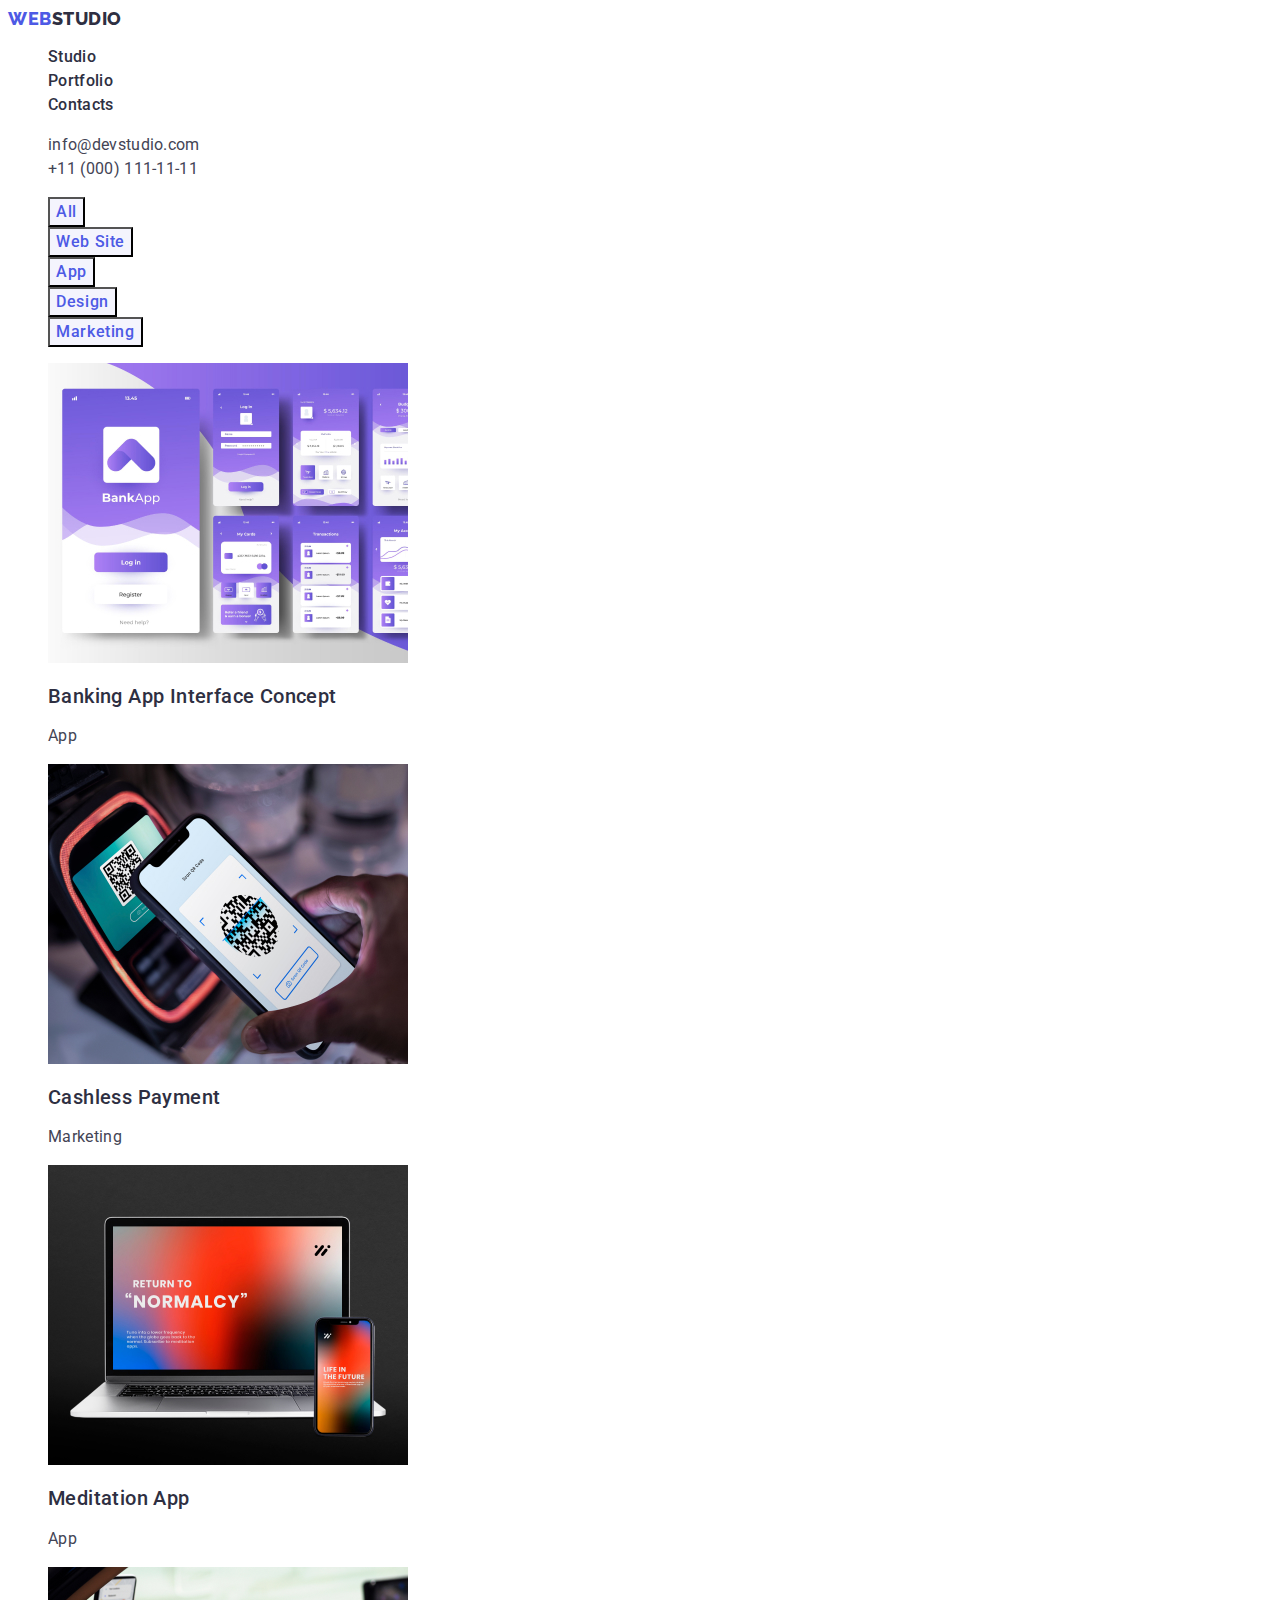
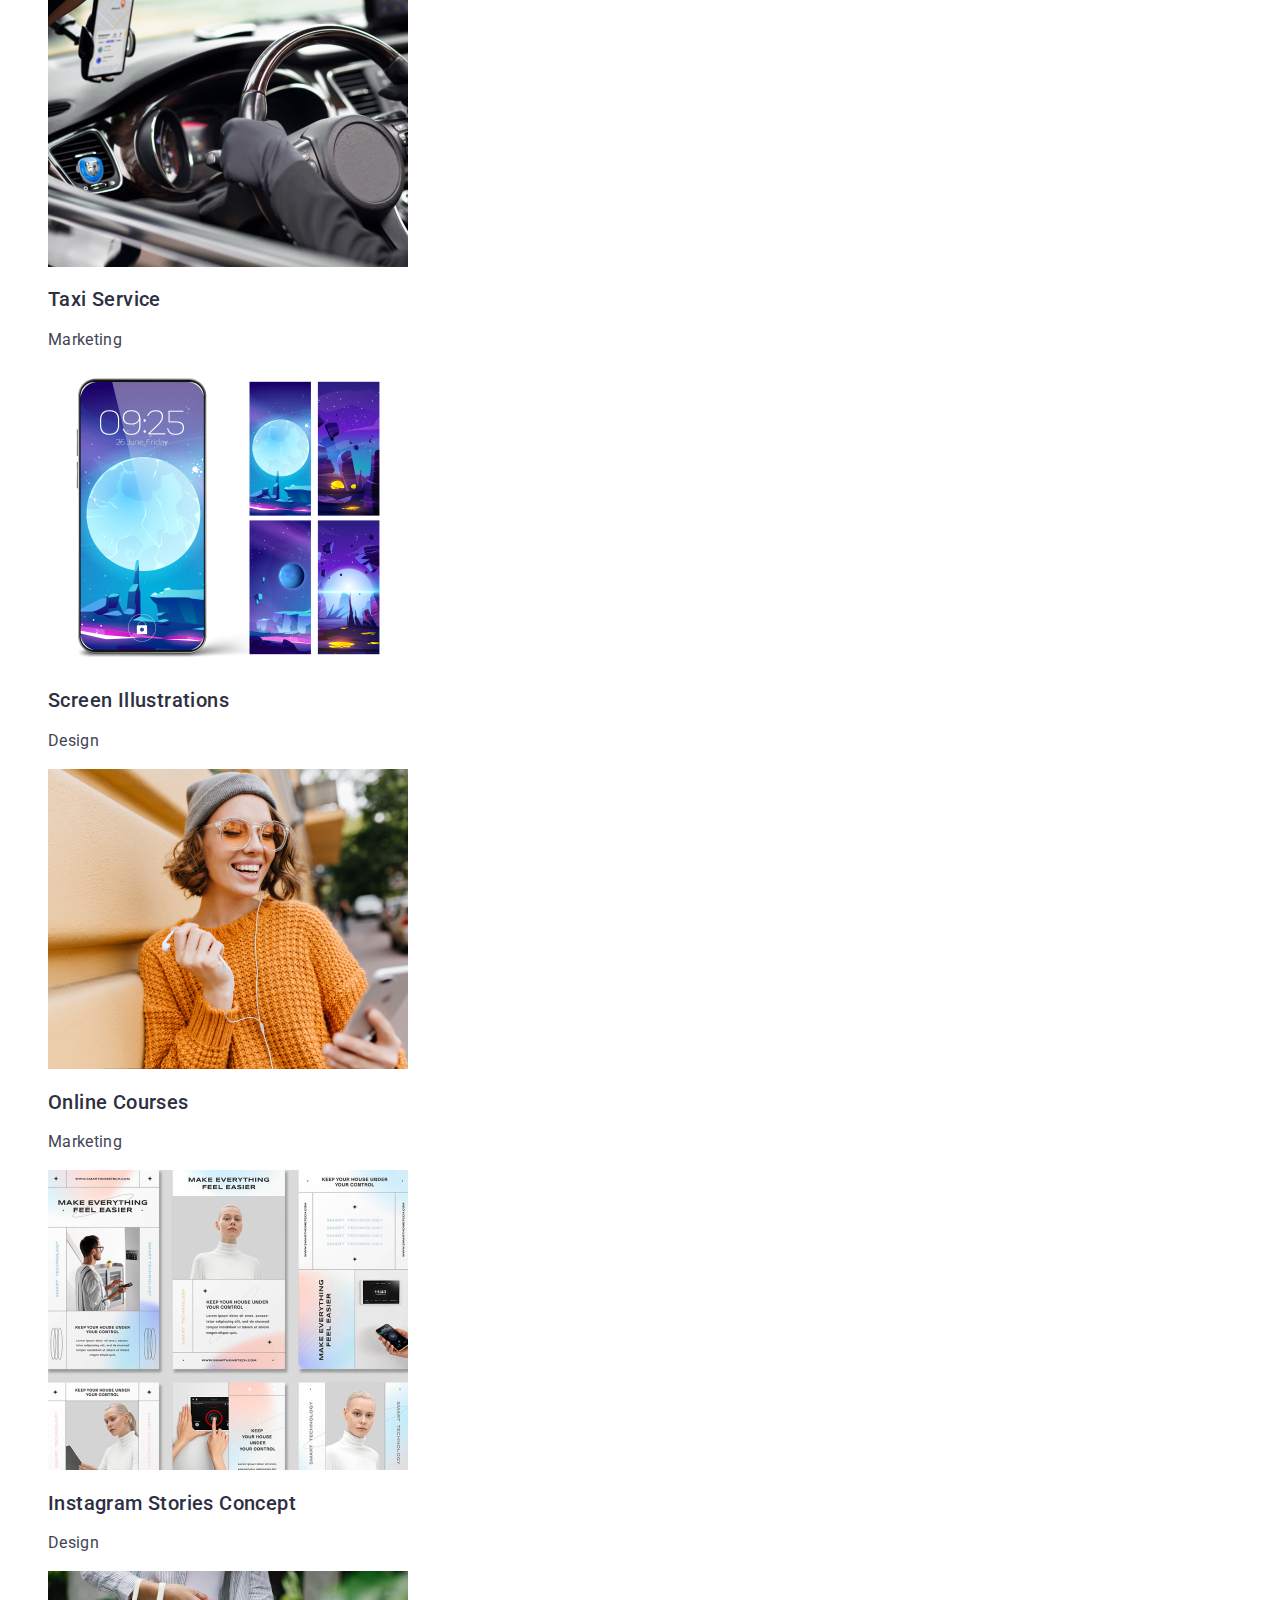
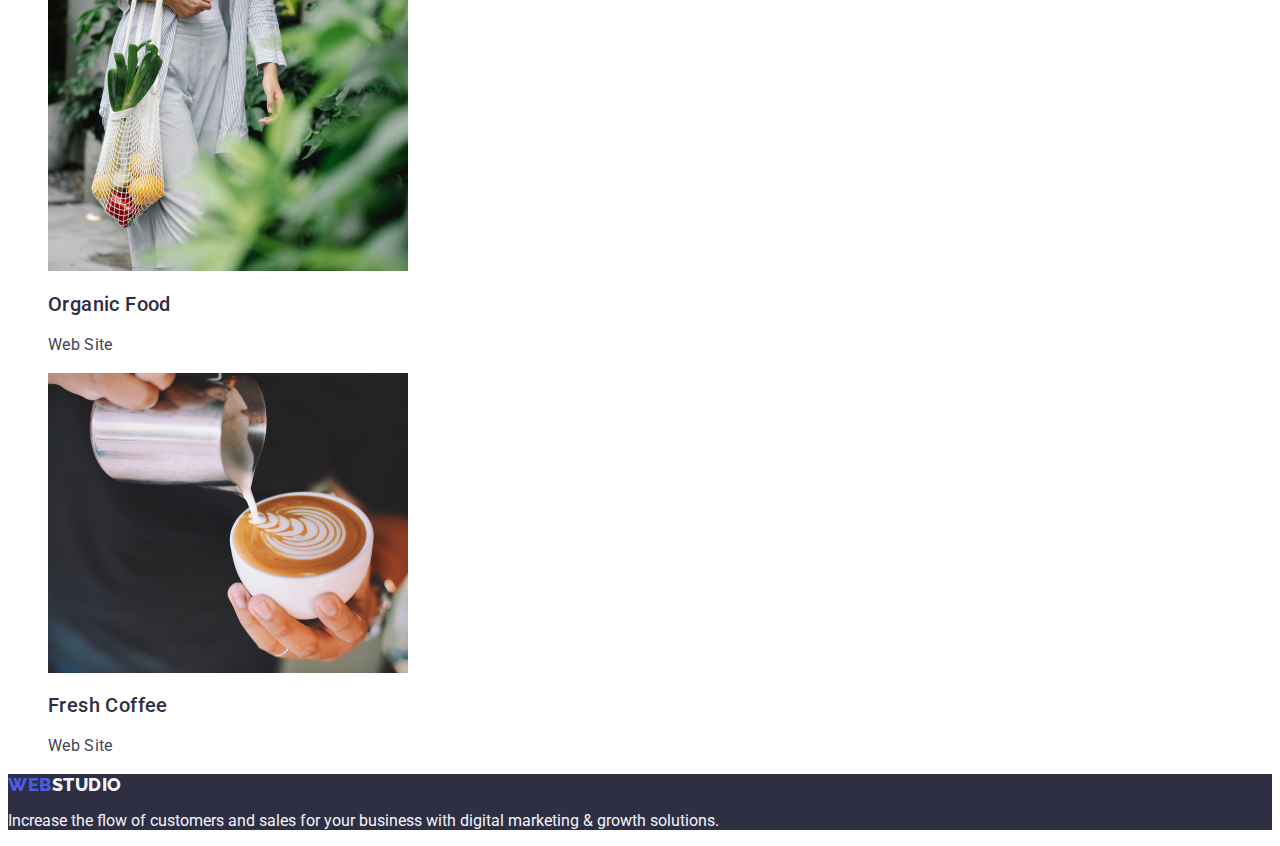
==== commit 2202db12: "finish" ====
--- a/portfolio.html
+++ b/portfolio.html
@@ -55,69 +55,87 @@
 
         <ul class="list">
           <li>
-            <a href="" class="link"><img src="./images/banking.jpg" alt="Banking App" width="360" />
-            <h2 class="product-title">Banking App Interface Concept</h2>
-            <p class="article">App</p></a>
+            <a href="" class="link"
+              ><img src="./images/banking.jpg" alt="Banking App" width="360" />
+              <h2 class="product-title">Banking App Interface Concept</h2>
+              <p class="article">App</p></a
+            >
           </li>
-          <a href="" class="link"><li>
-            <img
-              src="./images/cashless.jpg"
-              alt="Cashless Payment"
-              width="360"
-            />
-            <h2 class="product-title">Cashless Payment</h2>
-            <p class="article">Marketing</p></a>
+          <li>
+            <a href="" class="link">
+              <img
+                src="./images/cashless.jpg"
+                alt="Cashless Payment"
+                width="360"
+              />
+              <h2 class="product-title">Cashless Payment</h2>
+              <p class="article">Marketing</p></a
+            >
           </li>
-          <a href="" class="link"><li>
-            <img
-              src="./images/meditation.jpg"
-              alt="Meditation App"
-              width="360"
-            />
-            <h2 class="product-title">Meditation App</h2>
-            <p class="article">App</p></a>
+          <li>
+            <a href="" class="link">
+              <img
+                src="./images/meditation.jpg"
+                alt="Meditation App"
+                width="360"
+              />
+              <h2 class="product-title">Meditation App</h2>
+              <p class="article">App</p></a
+            >
           </li>
-          <a href="" class="link"><li>
-            <img src="./images/taxi.jpg" alt="Taxi Service" width="360" />
-            <h2 class="product-title">Taxi Service</h2>
-            <p class="article">Marketing</p></a>
+          <li>
+            <a href="" class="link">
+              <img src="./images/taxi.jpg" alt="Taxi Service" width="360" />
+              <h2 class="product-title">Taxi Service</h2>
+              <p class="article">Marketing</p></a
+            >
           </li>
-          <a href="" class="link"><li>
-            <img
-              src="./images/screen.jpg"
-              alt="Screen Illustration"
-              width="360"
-            />
-            <h2 class="product-title">Screen Illustration</h2>
-            <p class="article">Design</p></a>
+          <li>
+            <a href="" class="link">
+              <img
+                src="./images/screen.jpg"
+                alt="Screen Illustration"
+                width="360"
+              />
+              <h2 class="product-title">Screen Illustrations</h2>
+              <p class="article">Design</p></a
+            >
           </li>
-          <a href="" class="link"><li>
-            <img
-              src="./images/oline-courses.jpg"
-              alt="Oline Courses"
-              width="360"
-            />
-            <h2 class="product-title">Oline Courses</h2>
-            <p class="article">Marketing</p></a>
+          <li>
+            <a href="" class="link">
+              <img
+                src="./images/oline-courses.jpg"
+                alt="Oline Courses"
+                width="360"
+              />
+              <h2 class="product-title">Online Courses</h2>
+              <p class="article">Marketing</p></a
+            >
           </li>
-          <a href="" class="link"><li>
-            <img
-              src="./images/instagram-stories.jpg"
-              alt="Instagram Stories"
-              width="360"
-            />
-            <h2 class="product-title">Instagram Stories Concept</h2>
-            <p class="article">Design</p></a>
+          <li>
+            <a href="" class="link">
+              <img
+                src="./images/instagram-stories.jpg"
+                alt="Instagram Stories"
+                width="360"
+              />
+              <h2 class="product-title">Instagram Stories Concept</h2>
+              <p class="article">Design</p></a
+            >
           </li>
-          <a href="" class="link"><li>
-            <img src="./images/organic-food.jpg" alt="Food" width="360" />
-            <h2 class="product-title">Organic Food</h2>
-            <p class="article">Web Site</p></a>
+          <li>
+            <a href="" class="link">
+              <img src="./images/organic-food.jpg" alt="Food" width="360" />
+              <h2 class="product-title">Organic Food</h2>
+              <p class="article">Web Site</p></a
+            >
           </li>
-          <a href="" class="link"><li>
-            <img src="./images/fresh-coffee.jpg" alt="Coffee" width="360" />
-            <h2 class="product-title">Fresh Coffee</h2>
-            <p class="article">Web Site</p></a>
+          <li>
+            <a href="" class="link">
+              <img src="./images/fresh-coffee.jpg" alt="Coffee" width="360" />
+              <h2 class="product-title">Fresh Coffee</h2>
+              <p class="article">Web Site</p></a
+            >
           </li>
         </ul>
       </section>
--- a/css/styles.css
+++ b/css/styles.css
@@ -97,6 +97,9 @@
 
 }
 
+.bg-cards{
+    background-color: var(--focus-button);
+}
 .work {
     font-weight: 500;
     font-size: 20px;
